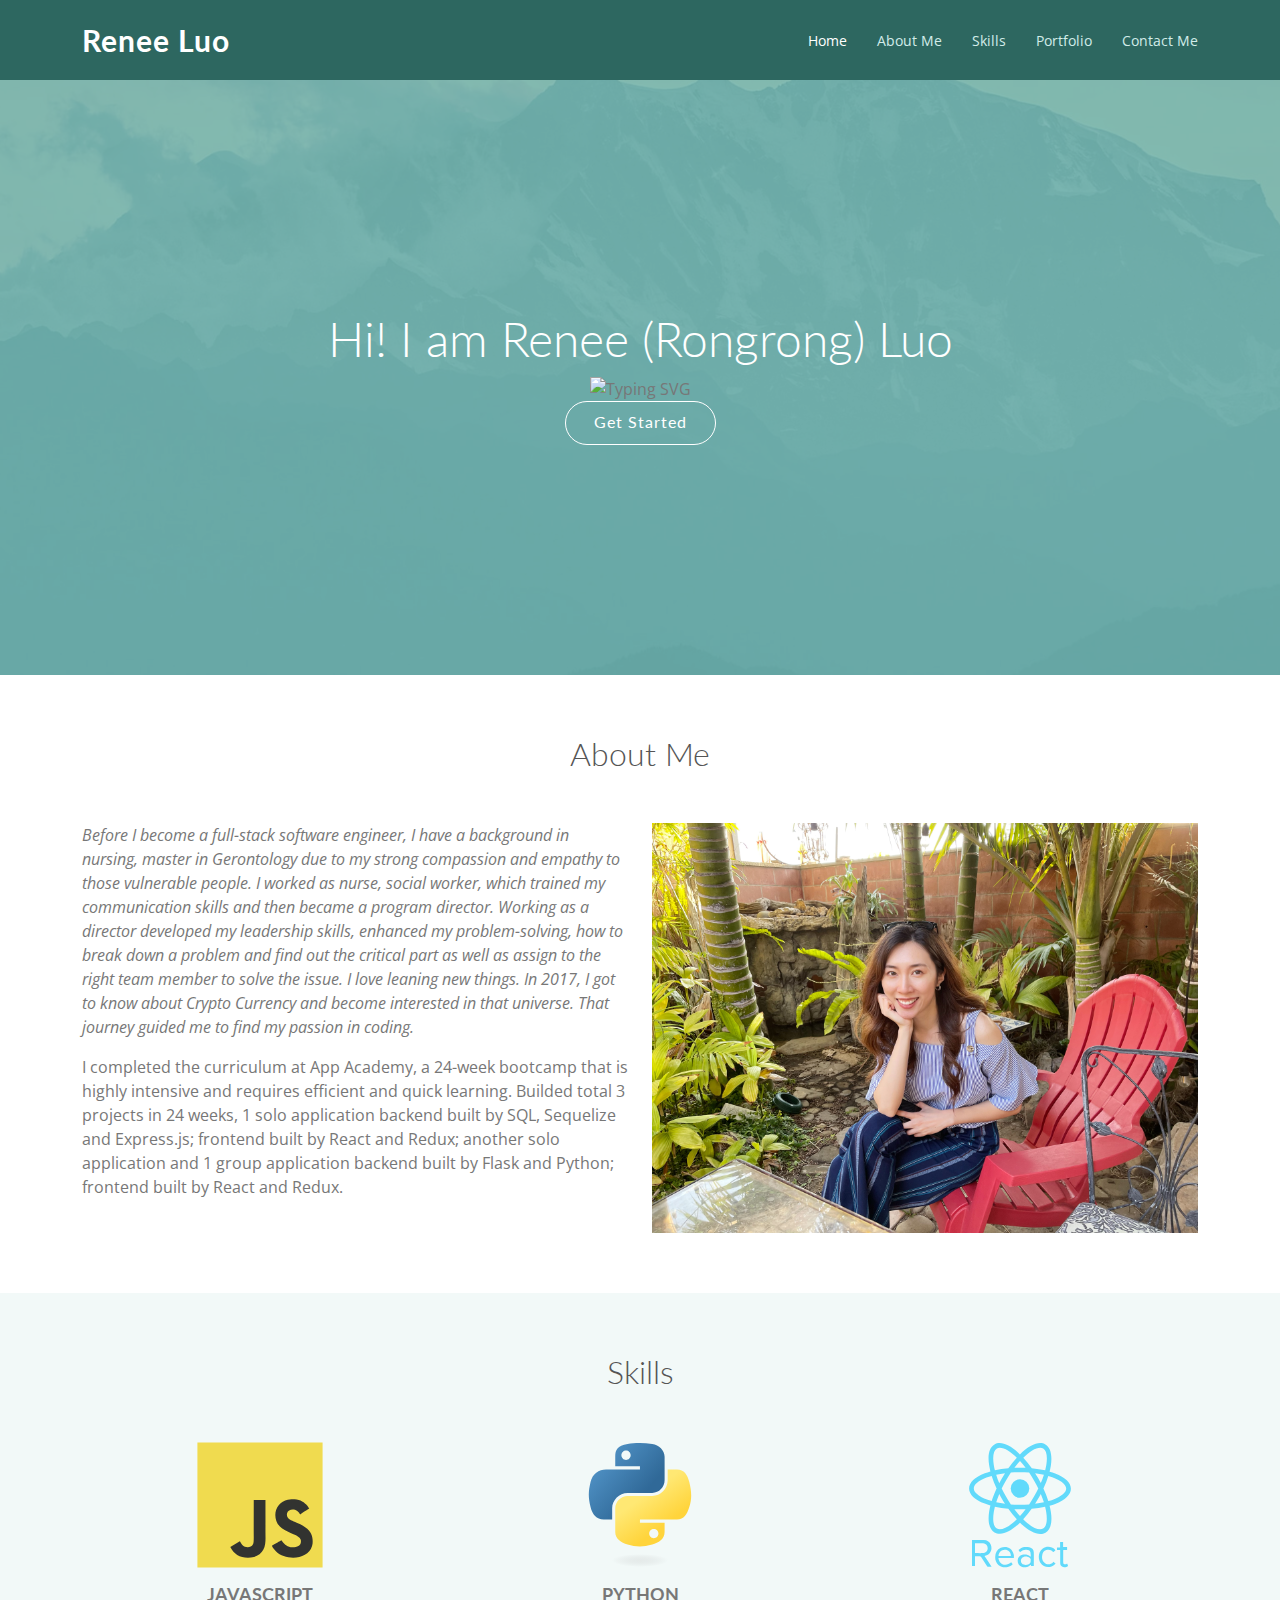
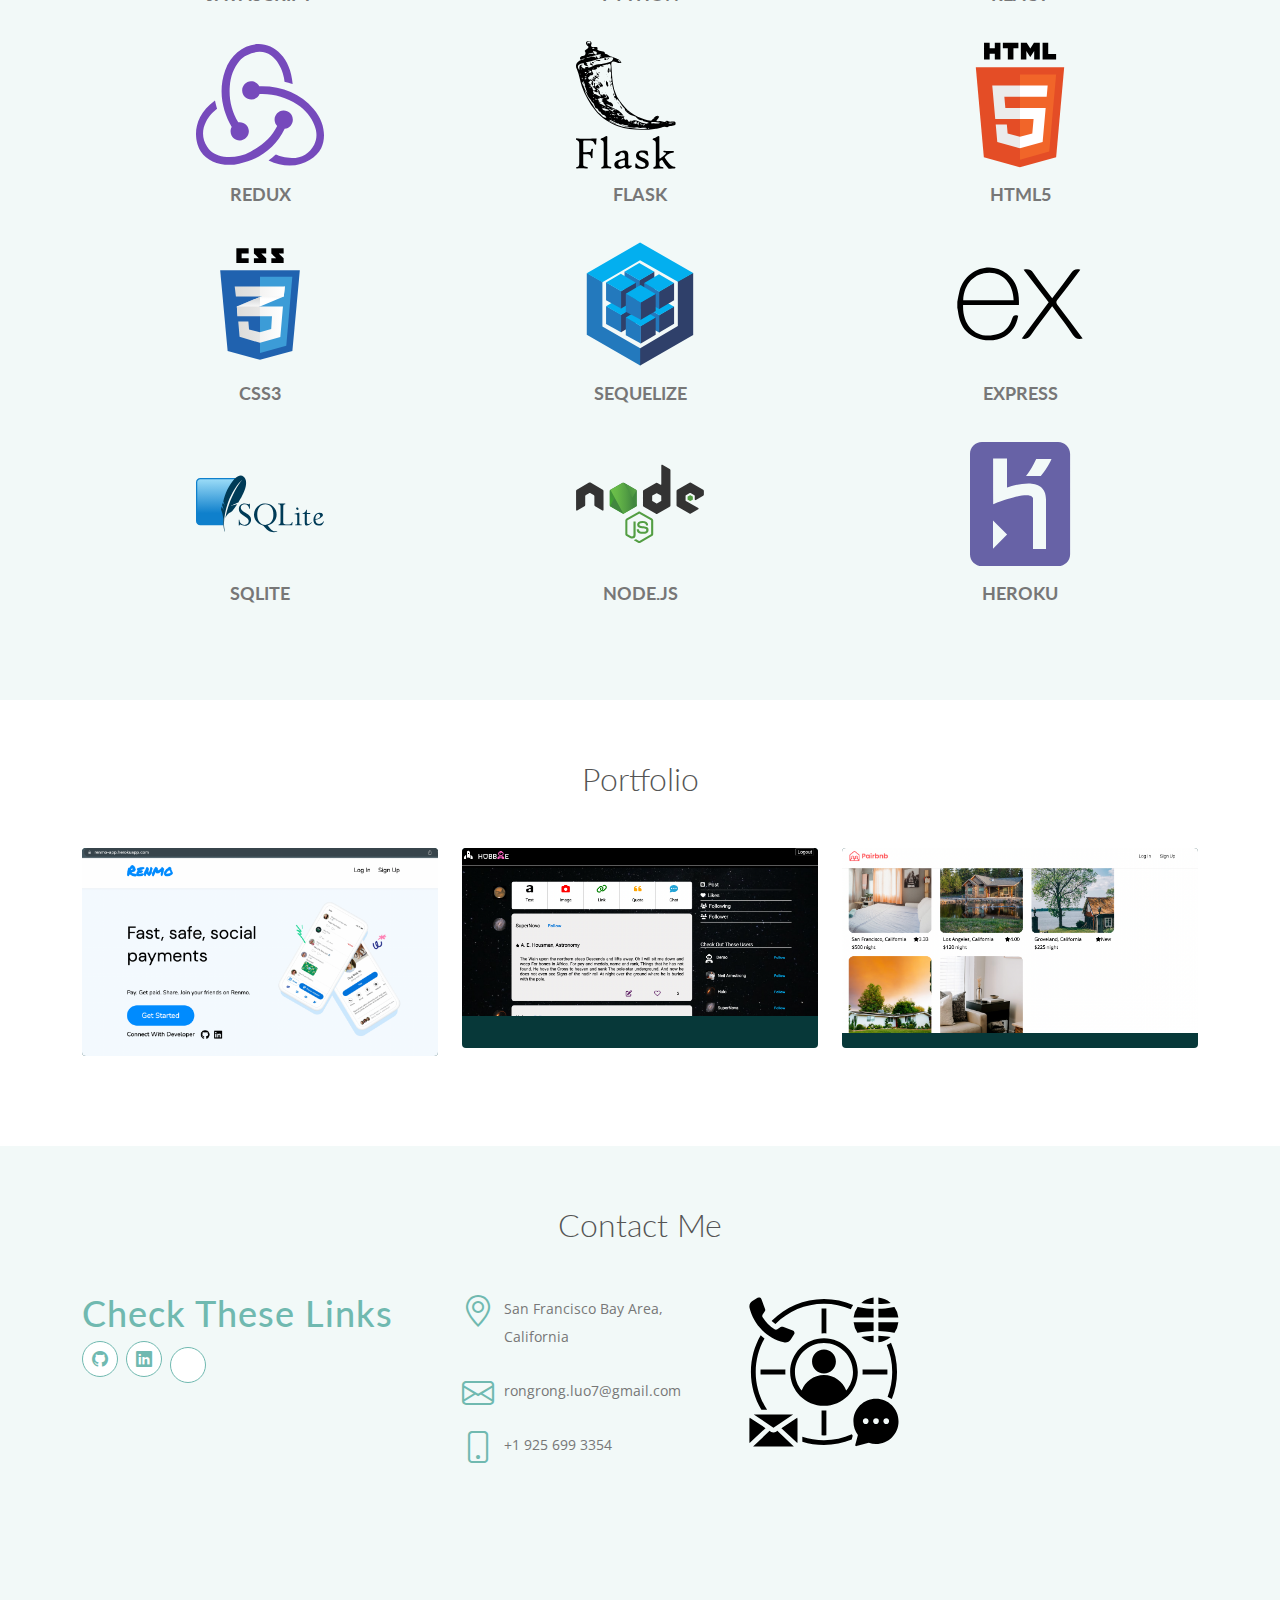
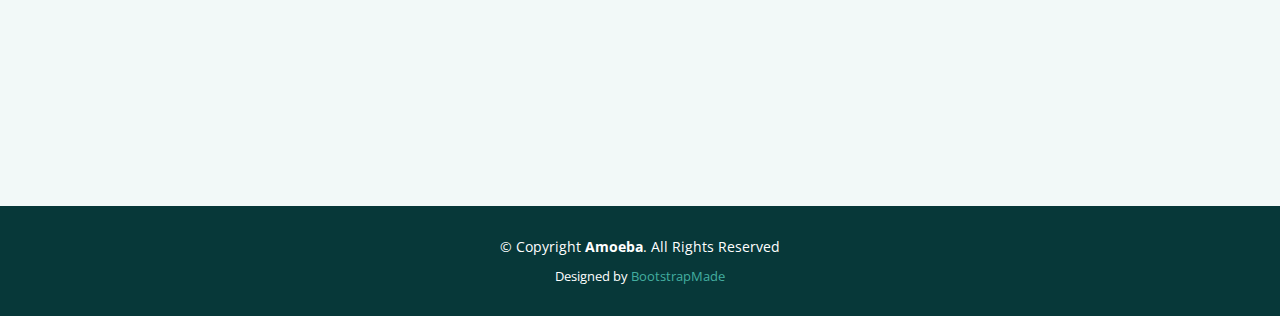
==== index.html @ 803cb6ce "initial commit" ====
<!DOCTYPE html>
<html lang="en">

<head>
  <meta charset="utf-8">
  <meta content="width=device-width, initial-scale=1.0" name="viewport">

  <title>Renee Luo</title>
  <meta content="" name="description">
  <meta content="" name="keywords">

  <!-- Favicons -->
  <link href="assets/img/favicon.png" rel="icon">
  <link href="assets/img/apple-touch-icon.png" rel="apple-touch-icon">

  <!-- Google Fonts -->
  <link href="https://fonts.googleapis.com/css?family=Open+Sans:300,300i,400,400i,600,600i,700,700i|Lato:400,300,700,900" rel="stylesheet">

  <!-- Vendor CSS Files -->
  <link href="assets/vendor/bootstrap/css/bootstrap.min.css" rel="stylesheet">
  <link href="assets/vendor/bootstrap-icons/bootstrap-icons.css" rel="stylesheet">
  <link href="assets/vendor/glightbox/css/glightbox.min.css" rel="stylesheet">
  <link href="assets/vendor/swiper/swiper-bundle.min.css" rel="stylesheet">

  <!-- Template Main CSS File -->
  <link href="assets/css/style.css" rel="stylesheet">

  <!-- =======================================================
  * Template Name: Amoeba - v4.9.0
  * Template URL: https://bootstrapmade.com/free-one-page-bootstrap-template-amoeba/
  * Author: BootstrapMade.com
  * License: https://bootstrapmade.com/license/
  ======================================================== -->
</head>

<body>

  <!-- ======= Header ======= -->
  <header id="header" class="fixed-top d-flex align-items-center">
    <div class="container d-flex align-items-center">

      <div class="logo me-auto">
        <h1><a href="index.html">Renee Luo</a></h1>
        <!-- Uncomment below if you prefer to use an image logo -->
        <!-- <a href="index.html"><img src="assets/img/logo.png" alt="" class="img-fluid"></a>-->
      </div>

      <nav id="navbar" class="navbar">
        <ul>
          <li><a class="nav-link scrollto active" href="#hero">Home</a></li>
          <li><a class="nav-link scrollto" href="#about">About Me</a></li>
          <li><a class="nav-link scrollto" href="#services">Skills</a></li>
          <li><a class="nav-link scrollto" href="#portfolio">Portfolio</a></li>
          <!-- <li><a class="nav-link scrollto" href="#team">Team</a></li>
          <li class="dropdown"><a href="#"><span>Drop Down</span> <i class="bi bi-chevron-down"></i></a> -->
            <!-- <ul>
              <li><a href="#">Drop Down 1</a></li>
              <li class="dropdown"><a href="#"><span>Deep Drop Down</span> <i class="bi bi-chevron-right"></i></a>
                <ul>
                  <li><a href="#">Deep Drop Down 1</a></li>
                  <li><a href="#">Deep Drop Down 2</a></li>
                  <li><a href="#">Deep Drop Down 3</a></li>
                  <li><a href="#">Deep Drop Down 4</a></li>
                  <li><a href="#">Deep Drop Down 5</a></li>
                </ul>
              </li>
              <li><a href="#">Drop Down 2</a></li>
              <li><a href="#">Drop Down 3</a></li>
              <li><a href="#">Drop Down 4</a></li>
            </ul>
          </li> -->
          <li><a class="nav-link scrollto" href="#contact">Contact Me</a></li>
        </ul>
        <i class="bi bi-list mobile-nav-toggle"></i>
      </nav><!-- .navbar -->

    </div>
  </header><!-- End #header -->

  <!-- ======= Hero Section ======= -->
  <section id="hero">
    <div class="hero-container">
      <h1>Hi! I am Renee (Rongrong) Luo</h1>
      <!-- <p class="intro-subtitle"><h2 class="text-slider-items">I am a Software Engineer, I am a Frontend Developer, I am a Backend Developer</h2><strong class="text-slider"></strong></p> -->
      <!-- <h2>We are team of talented designers making websites with Bootstrap</h2> -->
      
        <img src="https://readme-typing-svg.herokuapp.com?font=Lato&size=26&duration=2000&pause=1000&color=fff&center=true&vCenter=true&width=600&height=60&lines=Software Engineer;Frontend Developer;Backend Developer" alt="Typing SVG" />
     
      <a href="#about" class="btn-get-started scrollto">Get Started</a>
    </div>
  </section><!-- #hero -->

  <main id="main">

    <!-- ======= About Us Section ======= -->
    <section id="about" class="about">
      <div class="container">

        <div class="section-title">
          <h2>About Me</h2>
        </div>

        <div class="row">
          <div class="col-lg-6 order-1 order-lg-2">
            <img src="assets/img/about-img.jpeg" class="img-fluid" alt="">
          </div>
          <div class="col-lg-6 pt-4 pt-lg-0 order-2 order-lg-1">
            <!-- <h3>Voluptatem dignissimos provident quasi corporis voluptates sit assumenda.</h3> -->
            <p class="fst-italic">
              Before I become a full-stack software engineer,  I have a background in nursing, master in Gerontology due to my strong compassion and empathy to those vulnerable people. I worked as nurse, social worker, which trained my communication skills and then became a program director. Working as a director developed my leadership skills, enhanced my problem-solving, how to break down a problem and find out the critical part as well as assign to the right team member to solve the issue. I love leaning new things. In 2017, I got to know about Crypto Currency and become interested in that universe. That journey guided me to find my passion in coding.
            </p>
            <!-- <ul>
              <li><i class="bi bi-check2-circle"></i> Ullamco laboris nisi ut aliquip ex ea commodo consequat.</li>
              <li><i class="bi bi-check2-circle"></i> Duis aute irure dolor in reprehenderit in voluptate velit.</li>
              <li><i class="bi bi-check2-circle"></i> Ullamco laboris nisi ut aliquip ex ea commodo consequat. Duis aute irure dolor in reprehenderit in voluptate trideta storacalaperda mastiro dolore eu fugiat nulla pariatur.</li>
            </ul> -->
            <p>
              I completed the curriculum at App Academy, a 24-week bootcamp that is highly intensive and requires efficient and quick learning. Builded total 3 projects in 24 weeks, 1 solo application backend built by SQL, Sequelize and Express.js; frontend built by React and Redux; another solo application and 1 group application backend built by Flask and Python; frontend built by React and Redux.
            </p>
          </div>
        </div>

      </div>
    </section><!-- End About Us Section -->

    <!-- ======= Services Section ======= -->
    <section id="services" class="services section-bg">
      <div class="container">

        <div class="section-title">
          <h2>Skills</h2>
          <!-- <p>Magnam dolores commodi suscipit. Necessitatibus eius consequatur ex aliquid fuga eum quidem. Sit sint consectetur velit. Quisquam quos quisquam cupiditate. Et nemo qui impedit suscipit alias ea. Quia fugiat sit in iste officiis commodi quidem hic quas.</p> -->
        </div>

        <div class="row">
          <div class="col-lg-4 col-md-6 icon-box">
            <div class="icon">
              <img src="assets/img/svg/javascript.svg" alt="JS SVG" />
            </div>
            <h4 class="title">Javascript</h4>
            <!-- <p class="description">Voluptatum deleniti atque corrupti quos dolores et quas molestias excepturi sint occaecati cupiditate non provident</p> -->
          </div>
          <div class="col-lg-4 col-md-6 icon-box">
            <div class="icon">
              <img src="assets/img/svg/python.svg" alt="Python SVG" />
            </div>
            <h4 class="title">Python</h4>
            <!-- <p class="description">Minim veniam, quis nostrud exercitation ullamco laboris nisi ut aliquip ex ea commodo consequat tarad limino ata</p> -->
          </div>
          <div class="col-lg-4 col-md-6 icon-box">
            <div class="icon">
              <img src="assets/img/svg/react.svg" alt="react SVG" />
            </div>
            <h4 class="title">React</h4>
            <!-- <p class="description">Duis aute irure dolor in reprehenderit in voluptate velit esse cillum dolore eu fugiat nulla pariatur</p> -->
          </div>
          <div class="col-lg-4 col-md-6 icon-box">
            <div class="icon">
              <img src="assets/img/svg/redux.svg" alt="redux SVG" />            </div>
            <h4 class="title">Redux</h4>
            <!-- <p class="description">Excepteur sint occaecat cupidatat non proident, sunt in culpa qui officia deserunt mollit anim id est laborum</p> -->
          </div>
          <div class="col-lg-4 col-md-6 icon-box">
            <div class="icon">
              <img src="assets/img/svg/flask.svg" alt="flask SVG" />
            </div>
            <h4 class="title">Flask</h4>
            <!-- <p class="description">At vero eos et accusamus et iusto odio dignissimos ducimus qui blanditiis praesentium voluptatum deleniti atque</p> -->
          </div>
          <div class="col-lg-4 col-md-6 icon-box">
            <div class="icon">
              <img src="assets/img/svg/html5.svg" alt="html5 SVG" />
            </div>
            <h4 class="title">HTML5</h4>
            <!-- <p class="description">Et harum quidem rerum facilis est et expedita distinctio. Nam libero tempore, cum soluta nobis est eligendi</p> -->
          </div>
          <div class="col-lg-4 col-md-6 icon-box">
            <div class="icon">
              <img src="assets/img/svg/css.svg" alt="css SVG" />
            </div>
            <h4 class="title">CSS3</h4>
            <!-- <p class="description">Et harum quidem rerum facilis est et expedita distinctio. Nam libero tempore, cum soluta nobis est eligendi</p> -->
          </div>
          <div class="col-lg-4 col-md-6 icon-box">
            <div class="icon">
              <img src="assets/img/svg/sequelize.svg" alt="sequelize SVG" />
            </div>
            <h4 class="title">Sequelize</h4>
            <!-- <p class="description">Et harum quidem rerum facilis est et expedita distinctio. Nam libero tempore, cum soluta nobis est eligendi</p> -->
          </div>
          <div class="col-lg-4 col-md-6 icon-box">
            <div class="icon">
              <img src="assets/img/svg/express.svg" alt="express SVG" />
            </div>
            <h4 class="title">Express</h4>
            <!-- <p class="description">Et harum quidem rerum facilis est et expedita distinctio. Nam libero tempore, cum soluta nobis est eligendi</p> -->
          </div>
          <div class="col-lg-4 col-md-6 icon-box">
            <div class="icon">
              <img src="assets/img/svg/sqlite.svg" alt="sqlite SVG" />
            </div>
            <h4 class="title">SQLite</h4>
            <!-- <p class="description">Et harum quidem rerum facilis est et expedita distinctio. Nam libero tempore, cum soluta nobis est eligendi</p> -->
          </div>
          <div class="col-lg-4 col-md-6 icon-box">
            <div class="icon">
              <img src="assets/img/svg/nodejs.svg" alt="nodejs SVG" />
            </div>
            <h4 class="title">Node.js</h4>
            <!-- <p class="description">Et harum quidem rerum facilis est et expedita distinctio. Nam libero tempore, cum soluta nobis est eligendi</p> -->
          </div>
          <div class="col-lg-4 col-md-6 icon-box">
            <div class="icon">
              <img src="assets/img/svg/heroku.svg" alt="heroku SVG" />
            </div>
            <h4 class="title">Heroku</h4>
            <!-- <p class="description">Et harum quidem rerum facilis est et expedita distinctio. Nam libero tempore, cum soluta nobis est eligendi</p> -->
          </div>
        </div>

      </div>
    </section><!-- End Services Section -->

    <!-- ======= Call To Action Section ======= -->
    <!-- <section class="call-to-action">
      <div class="container">

        <div class="text-center">
          <h3>Call To Action</h3>
          <p> Duis aute irure dolor in reprehenderit in voluptate velit esse cillum dolore eu fugiat nulla pariatur. Excepteur sint occaecat cupidatat non proident, sunt in culpa qui officia deserunt mollit anim id est laborum.</p>
          <a class="cta-btn" href="#">Call To Action</a>
        </div>

      </div>
    </section> -->
    <!-- End Call To Action Section -->

    <!-- ======= Our Portfolio Section ======= -->
    <section id="portfolio" class="portfolio">
      <div class="container">

        <div class="section-title">
          <h2>Portfolio</h2>
        </div>

        <!-- <div class="row">
          <div class="col-lg-12">
            <ul id="portfolio-flters">
              <li data-filter="*" class="filter-active">All</li>
              <li data-filter=".filter-app">App</li>
              <li data-filter=".filter-card">Card</li>
              <li data-filter=".filter-web">Web</li>
            </ul>
          </div>
        </div> -->

        <div class="row portfolio-container">

          <div class="col-lg-4 col-md-6 portfolio-item filter-app">
            <div class="portfolio-wrap">
              <img src="assets/img/portfolio/Renmo.png" class="img-fluid" alt="">
              <div class="portfolio-info">
                <h3><a href="assets/img/portfolio/Renmo.png" data-gallery="portfolioGallery" class="portfolio-lightbox" title="App 1">Renmo</a></h3>
                <div>
                  <a href="assets/img/portfolio/Renmo.png" data-gallery="portfolioGallery" class="portfolio-lightbox" title="Renmo - An Apllication inspired by Venmo, that provides a social way to let user pay, get paid easily with friends. Build with Flask Python backend and React Redux frontend. "><i class="bi bi-plus"></i></a>
                  <a href="https://renmo-app.herokuapp.com/" title="Details"><i class="bi bi-link"></i></a>
                </div>
              </div>
            </div>
          </div>

          <div class="col-lg-4 col-md-6 portfolio-item filter-web">
            <div class="portfolio-wrap">
              <img src="assets/img/portfolio/Hubble.png" class="img-fluid" alt="">
              <div class="portfolio-info">
                <h3><a href="assets/img/portfolio/Hubble.png" data-gallery="portfolioGallery" class="portfolio-lightbox" title="Web 3">Hubble</a></h3>
                <div>
                  <a href="assets/img/portfolio/Hubble.png" data-gallery="portfolioGallery" class="portfolio-lightbox" title="Hubble - A space theme social media site that can let users to share their thoughts, interact with other users by leaving comments, liking posts and following other users. Build with Flask Python backend and React Redux frontend."><i class="bi bi-plus"></i></a>
                  <a href="https://hubble-app.herokuapp.com/" title="Details"><i class="bi bi-link"></i></a>
                </div>
              </div>
            </div>
          </div>

          <div class="col-lg-4 col-md-6 portfolio-item filter-app">
            <div class="portfolio-wrap">
              <img src="assets/img/portfolio/Pairbnb.png" class="img-fluid" alt="">
              <div class="portfolio-info">
                <h3><a href="assets/img/portfolio/Pairbnb.png" data-gallery="portfolioGallery" class="portfolio-lightbox" title="App 2">Pairbnb</a></h3>
                <div>
                  <a href="assets/img/portfolio/Pairbnb.png" data-gallery="portfolioGallery" class="portfolio-lightbox" title="Pairbnb - A web application inspired by Airbnb that provides an online marketplace for lodging, primarily home-stays for vacation rentals, and tourism activities. Users can see all the reviews on the listings and can manages their own listings and reviews. Build with Express Sequelize backend and React Redux frontend."><i class="bi bi-plus"></i></a>
                  <a href="https://pairbnb-airbnb-cloning.herokuapp.com/" title="Details"><i class="bi bi-link"></i></a>
                </div>
              </div>
            </div>
          </div>

          <!-- <div class="col-lg-4 col-md-6 portfolio-item filter-card">
            <div class="portfolio-wrap">
              <img src="assets/img/portfolio/portfolio-4.jpg" class="img-fluid" alt="">
              <div class="portfolio-info">
                <h3><a href="assets/img/portfolio/portfolio-4.jpg" data-gallery="portfolioGallery" class="portfolio-lightbox" title="Card 2">Card 2</a></h3>
                <div>
                  <a href="assets/img/portfolio/portfolio-4.jpg" data-gallery="portfolioGallery" class="portfolio-lightbox" title="Card 2"><i class="bi bi-plus"></i></a>
                  <a href="portfolio-details.html" title="Details"><i class="bi bi-link"></i></a>
                </div>
              </div>
            </div>
          </div>

          <div class="col-lg-4 col-md-6 portfolio-item filter-web">
            <div class="portfolio-wrap">
              <img src="assets/img/portfolio/portfolio-5.jpg" class="img-fluid" alt="">
              <div class="portfolio-info">
                <h3><a href="assets/img/portfolio/portfolio-5.jpg" data-gallery="portfolioGallery" class="portfolio-lightbox" title="Web 2">Web 2</a></h3>
                <div>
                  <a href="assets/img/portfolio/portfolio-5.jpg" data-gallery="portfolioGallery" class="portfolio-lightbox" title="Web 2"><i class="bi bi-plus"></i></a>
                  <a href="portfolio-details.html" title="Details"><i class="bi bi-link"></i></a>
                </div>
              </div>
            </div>
          </div>

          <div class="col-lg-4 col-md-6 portfolio-item filter-app">
            <div class="portfolio-wrap">
              <img src="assets/img/portfolio/portfolio-6.jpg" class="img-fluid" alt="">
              <div class="portfolio-info">
                <h3><a href="assets/img/portfolio/portfolio-6.jpg" data-gallery="portfolioGallery" class="portfolio-lightbox" title="App 3">App 3</a></h3>
                <div>
                  <a href="assets/img/portfolio/portfolio-6.jpg" data-gallery="portfolioGallery" class="portfolio-lightbox" title="App 3"><i class="bi bi-plus"></i></a>
                  <a href="portfolio-details.html" title="Details"><i class="bi bi-link"></i></a>
                </div>
              </div>
            </div>
          </div>

          <div class="col-lg-4 col-md-6 portfolio-item filter-card">
            <div class="portfolio-wrap">
              <img src="assets/img/portfolio/portfolio-7.jpg" class="img-fluid" alt="">
              <div class="portfolio-info">
                <h3><a href="assets/img/portfolio/portfolio-7.jpg" data-gallery="portfolioGallery" class="portfolio-lightbox" title="Card 1">Card 1</a></h3>
                <div>
                  <a href="assets/img/portfolio/portfolio-7.jpg" data-gallery="portfolioGallery" class="portfolio-lightbox" title="Card 1"><i class="bi bi-plus"></i></a>
                  <a href="portfolio-details.html" title="Details"><i class="bi bi-link"></i></a>
                </div>
              </div>
            </div>
          </div>

          <div class="col-lg-4 col-md-6 portfolio-item filter-card">
            <div class="portfolio-wrap">
              <img src="assets/img/portfolio/portfolio-8.jpg" class="img-fluid" alt="">
              <div class="portfolio-info">
                <h3><a href="assets/img/portfolio/portfolio-8.jpg" data-gallery="portfolioGallery" class="portfolio-lightbox" title="Card 3">Card 3</a></h3>
                <div>
                  <a href="assets/img/portfolio/portfolio-8.jpg" data-gallery="portfolioGallery" class="portfolio-lightbox" title="Card 3"><i class="bi bi-plus"></i></a>
                  <a href="portfolio-details.html" title="Details"><i class="bi bi-link"></i></a>
                </div>
              </div>
            </div>
          </div>

          <div class="col-lg-4 col-md-6 portfolio-item filter-web">
            <div class="portfolio-wrap">
              <img src="assets/img/portfolio/portfolio-9.jpg" class="img-fluid" alt="">
              <div class="portfolio-info">
                <h3><a href="assets/img/portfolio/portfolio-9.jpg" data-gallery="portfolioGallery" class="portfolio-lightbox" title="Web 1">Web 1</a></h3>
                <div>
                  <a href="assets/img/portfolio/portfolio-9.jpg" data-gallery="portfolioGallery" class="portfolio-lightbox" title="Web 1"><i class="bi bi-plus"></i></a>
                  <a href="portfolio-details.html" title="Details"><i class="bi bi-link"></i></a>
                </div>
              </div>
            </div>
          </div> -->

        </div>

      </div>
    </section><!-- End Our Portfolio Section -->

    <!-- ======= Frequently Asked Questions Section ======= -->
    <!-- <section id="faq" class="faq section-bg">
      <div class="container">

        <div class="section-title">
          <h2>Frequently Asked Questions</h2>
        </div>

        <ul class="faq-list">

          <li>
            <div data-bs-toggle="collapse" class="collapsed question" href="#faq1">Non consectetur a erat nam at lectus urna duis? <i class="bi bi-chevron-down icon-show"></i><i class="bi bi-chevron-up icon-close"></i></div>
            <div id="faq1" class="collapse" data-bs-parent=".faq-list">
              <p>
                Feugiat pretium nibh ipsum consequat. Tempus iaculis urna id volutpat lacus laoreet non curabitur gravida. Venenatis lectus magna fringilla urna porttitor rhoncus dolor purus non.
              </p>
            </div>
          </li>

          <li>
            <div data-bs-toggle="collapse" href="#faq2" class="collapsed question">Feugiat scelerisque varius morbi enim nunc faucibus a pellentesque? <i class="bi bi-chevron-down icon-show"></i><i class="bi bi-chevron-up icon-close"></i></div>
            <div id="faq2" class="collapse" data-bs-parent=".faq-list">
              <p>
                Dolor sit amet consectetur adipiscing elit pellentesque habitant morbi. Id interdum velit laoreet id donec ultrices. Fringilla phasellus faucibus scelerisque eleifend donec pretium. Est pellentesque elit ullamcorper dignissim. Mauris ultrices eros in cursus turpis massa tincidunt dui.
              </p>
            </div>
          </li>

          <li>
            <div data-bs-toggle="collapse" href="#faq3" class="collapsed question">Dolor sit amet consectetur adipiscing elit pellentesque habitant morbi? <i class="bi bi-chevron-down icon-show"></i><i class="bi bi-chevron-up icon-close"></i></div>
            <div id="faq3" class="collapse" data-bs-parent=".faq-list">
              <p>
                Eleifend mi in nulla posuere sollicitudin aliquam ultrices sagittis orci. Faucibus pulvinar elementum integer enim. Sem nulla pharetra diam sit amet nisl suscipit. Rutrum tellus pellentesque eu tincidunt. Lectus urna duis convallis convallis tellus. Urna molestie at elementum eu facilisis sed odio morbi quis
              </p>
            </div>
          </li>

          <li>
            <div data-bs-toggle="collapse" href="#faq4" class="collapsed question">Ac odio tempor orci dapibus. Aliquam eleifend mi in nulla? <i class="bi bi-chevron-down icon-show"></i><i class="bi bi-chevron-up icon-close"></i></div>
            <div id="faq4" class="collapse" data-bs-parent=".faq-list">
              <p>
                Dolor sit amet consectetur adipiscing elit pellentesque habitant morbi. Id interdum velit laoreet id donec ultrices. Fringilla phasellus faucibus scelerisque eleifend donec pretium. Est pellentesque elit ullamcorper dignissim. Mauris ultrices eros in cursus turpis massa tincidunt dui.
              </p>
            </div>
          </li>

          <li>
            <div data-bs-toggle="collapse" href="#faq5" class="collapsed question">Tempus quam pellentesque nec nam aliquam sem et tortor consequat? <i class="bi bi-chevron-down icon-show"></i><i class="bi bi-chevron-up icon-close"></i></div>
            <div id="faq5" class="collapse" data-bs-parent=".faq-list">
              <p>
                Molestie a iaculis at erat pellentesque adipiscing commodo. Dignissim suspendisse in est ante in. Nunc vel risus commodo viverra maecenas accumsan. Sit amet nisl suscipit adipiscing bibendum est. Purus gravida quis blandit turpis cursus in
              </p>
            </div>
          </li>

          <li>
            <div data-bs-toggle="collapse" href="#faq6" class="collapsed question">Tortor vitae purus faucibus ornare. Varius vel pharetra vel turpis nunc eget lorem dolor? <i class="bi bi-chevron-down icon-show"></i><i class="bi bi-chevron-up icon-close"></i></div>
            <div id="faq6" class="collapse" data-bs-parent=".faq-list">
              <p>
                Laoreet sit amet cursus sit amet dictum sit amet justo. Mauris vitae ultricies leo integer malesuada nunc vel. Tincidunt eget nullam non nisi est sit amet. Turpis nunc eget lorem dolor sed. Ut venenatis tellus in metus vulputate eu scelerisque. Pellentesque diam volutpat commodo sed egestas egestas fringilla phasellus faucibus. Nibh tellus molestie nunc non blandit massa enim nec.
              </p>
            </div>
          </li>

        </ul>

      </div>
    </section> -->
    
    <!-- End Frequently Asked Questions Section -->

    <!-- ======= Our Team Section ======= -->
    <!-- <section id="team" class="team">
      <div class="container">

        <div class="section-title">
          <h2>Our Team</h2>
          <p>Magnam dolores commodi suscipit. Necessitatibus eius consequatur ex aliquid fuga eum quidem. Sit sint consectetur velit. Quisquam quos quisquam cupiditate. Et nemo qui impedit suscipit alias ea. Quia fugiat sit in iste officiis commodi quidem hic quas.</p>
        </div>

        <div class="row gy-4">
          <div class="col-lg-4 col-md-6">
            <div class="member">
              <img src="assets/img/team/team-1.jpg" alt="">
              <h4>Walter White</h4>
              <span>Chief Executive Officer</span>
              <p>
                Magni qui quod omnis unde et eos fuga et exercitationem. Odio veritatis perspiciatis quaerat qui aut aut aut
              </p>
              <div class="social">
                <a href=""><i class="bi bi-twitter"></i></a>
                <a href=""><i class="bi bi-facebook"></i></a>
                <a href=""><i class="bi bi-instagram"></i></a>
                <a href=""><i class="bi bi-linkedin"></i></a>
              </div>
            </div>
          </div>

          <div class="col-lg-4 col-md-6">
            <div class="member">
              <img src="assets/img/team/team-2.jpg" alt="">
              <h4>Sarah Jhinson</h4>
              <span>Product Manager</span>
              <p>
                Repellat fugiat adipisci nemo illum nesciunt voluptas repellendus. In architecto rerum rerum temporibus
              </p>
              <div class="social">
                <a href=""><i class="bi bi-twitter"></i></a>
                <a href=""><i class="bi bi-facebook"></i></a>
                <a href=""><i class="bi bi-instagram"></i></a>
                <a href=""><i class="bi bi-linkedin"></i></a>
              </div>
            </div>
          </div>

          <div class="col-lg-4 col-md-6">
            <div class="member">
              <img src="assets/img/team/team-3.jpg" alt="">
              <h4>William Anderson</h4>
              <span>CTO</span>
              <p>
                Voluptas necessitatibus occaecati quia. Earum totam consequuntur qui porro et laborum toro des clara
              </p>
              <div class="social">
                <a href=""><i class="bi bi-twitter"></i></a>
                <a href=""><i class="bi bi-facebook"></i></a>
                <a href=""><i class="bi bi-instagram"></i></a>
                <a href=""><i class="bi bi-linkedin"></i></a>
              </div>
            </div>
          </div>

        </div>

      </div>
    </section> -->
    <!-- End Our Team Section -->

    <!-- ======= Contact Us Section ======= -->
    <section id="contact" class="contact section-bg">
      <div class="container">

        <div class="section-title">
          <h2>Contact Me</h2>
          <!-- <p>Magnam dolores commodi suscipit. Necessitatibus eius consequatur ex aliquid fuga eum quidem. Sit sint consectetur velit. Quisquam quos quisquam cupiditate. Et nemo qui impedit suscipit alias ea. Quia fugiat sit in iste officiis commodi quidem hic quas.</p> -->
        </div>

        <div class="row">

          <div class="col-lg-4 col-md-6">
            <div class="contact-about">
              <h3>Check These Links</h3>
              <!-- <p>Cras fermentum odio eu feugiat. Justo eget magna fermentum iaculis eu non diam phasellus. Scelerisque felis imperdiet proin fermentum leo. Amet volutpat consequat mauris nunc congue.</p> -->
              <div class="social-links">
                <a href="https://github.com/reneeluo7" class="twitter"><i class="bi bi-github"></i></a>
                <a href="https://www.linkedin.com/in/rongrong-luo-renee/" class="linkedin"><i class="bi bi-linkedin"></i></a>
                <a href="https://angel.co/u/rongrong-renee-luo" class="facebook"><i class="fa-brands fa-angellist"></i></a>
                <!-- <a href="#" class="instagram"><i class="bi bi-instagram"></i></a> -->
              </div>
            </div>
          </div>

          <div class="col-lg-3 col-md-6">
            <div class="info">
              <div>
                <i class="bi bi-geo-alt"></i>
                <p>San Francisco Bay Area, California</p>
              </div>

              <div>
                <i class="bi bi-envelope"></i>
                <p>rongrong.luo7@gmail.com</p>
              </div>

              <div>
                <i class="bi bi-phone"></i>
                <p>+1 925 699 3354</p>
              </div>

            </div>
          </div>

          <div class="col-lg-5 col-md-12">
            <!-- <form action="forms/contact.php" method="post" role="form" class="php-email-form"> -->
              <!-- <div class="form-group">
                <input type="text" name="name" class="form-control" id="name" placeholder="Your Name" required>
              </div>
              <div class="form-group mt-3">
                <input type="email" class="form-control" name="email" id="email" placeholder="Your Email" required>
              </div>
              <div class="form-group mt-3">
                <input type="text" class="form-control" name="subject" id="subject" placeholder="Subject" required>
              </div>
              <div class="form-group mt-3">
                <textarea class="form-control" name="message" rows="5" placeholder="Message" required></textarea>
              </div>
              <div class="my-3">
                <div class="loading">Loading</div>
                <div class="error-message"></div>
                <div class="sent-message">Your message has been sent. Thank you!</div>
              </div>
              <div class="text-center"><button type="submit">Send Message</button></div> -->
             
            <!-- </form> -->
            <img src="assets/img/connection.svg" alt="connection SVG" />
          </div>

        </div>

      </div>
    </section><!-- End Contact Us Section -->

    <!-- ======= Map Section ======= -->
    <!-- <section class="map">
      <iframe src="https://www.google.com/maps/embed?pb=!1m18!1m12!1m3!1d3024.2219901290355!2d-74.00369368400567!3d40.71312937933185!2m3!1f0!2f0!3f0!3m2!1i1024!2i768!4f13.1!3m3!1m2!1s0x89c25a23e28c1191%3A0x49f75d3281df052a!2s150%20Park%20Row%2C%20New%20York%2C%20NY%2010007%2C%20USA!5e0!3m2!1sen!2sbg!4v1579767901424!5m2!1sen!2sbg" frameborder="0" style="border:0;" allowfullscreen=""></iframe>
    </section> -->
    <!-- End Map Section -->

  </main><!-- End #main -->

  <!-- ======= Footer ======= -->
  <footer id="footer">
    <div class="container">
      <div class="copyright">
        &copy; Copyright <strong><span>Amoeba</span></strong>. All Rights Reserved
      </div>
      <div class="credits">
        <!-- All the links in the footer should remain intact. -->
        <!-- You can delete the links only if you purchased the pro version. -->
        <!-- Licensing information: https://bootstrapmade.com/license/ -->
        <!-- Purchase the pro version with working PHP/AJAX contact form: https://bootstrapmade.com/free-one-page-bootstrap-template-amoeba/ -->
        Designed by <a href="https://bootstrapmade.com/">BootstrapMade</a>
      </div>
    </div>
  </footer><!-- End #footer -->

  <a href="#" class="back-to-top d-flex align-items-center justify-content-center"><i class="bi bi-arrow-up-short"></i></a>

  <!-- Vendor JS Files -->
  <script src="assets/vendor/bootstrap/js/bootstrap.bundle.min.js"></script>
  <script src="assets/vendor/glightbox/js/glightbox.min.js"></script>
  <script src="assets/vendor/isotope-layout/isotope.pkgd.min.js"></script>
  <script src="assets/vendor/swiper/swiper-bundle.min.js"></script>
  <script src="assets/vendor/php-email-form/validate.js"></script>

  <!-- Template Main JS File -->
  <script src="assets/js/main.js"></script>

  <!-- FontAwesome -->
  <script src="https://kit.fontawesome.com/385871ab89.js" crossorigin="anonymous"></script>
</body>

</html>
---- assets/css/style.css ----
/**
* Template Name: Amoeba - v4.9.0
* Template URL: https://bootstrapmade.com/free-one-page-bootstrap-template-amoeba/
* Author: BootstrapMade.com
* License: https://bootstrapmade.com/license/
*/

/*--------------------------------------------------------------
# General
--------------------------------------------------------------*/
body {
  font-family: "Open Sans", sans-serif;
  color: #777;
}

a {
  text-decoration: none;
  color: #43aea0;
}

a:hover {
  color: #00d3b8;
  text-decoration: none;
}

h1,
h2,
h3,
h4,
h5,
h6,
.font-primary {
  font-family: "Lato", sans-serif;
}

/*--------------------------------------------------------------
# Sections General
--------------------------------------------------------------*/
section {
  padding: 60px 0;
}

.section-bg {
  background-color: #f2f9f8;
}

.section-title {
  text-align: center;
  padding-bottom: 30px;
}

.section-title h2 {
  font-size: 32px;
  font-weight: 300;
  margin-bottom: 20px;
  padding-bottom: 0;
  color: #555;
}

.section-title p {
  margin-bottom: 0;
}

/*--------------------------------------------------------------
# Breadcrumbs
--------------------------------------------------------------*/
.breadcrumbs {
  padding: 20px 0;
  background-color: #f6fafa;
  min-height: 40px;
  margin-top: 80px;
}

.breadcrumbs h2 {
  font-size: 24px;
  font-weight: 300;
  margin: 0;
}

@media (max-width: 992px) {
  .breadcrumbs h2 {
    margin: 0 0 10px 0;
  }
}

.breadcrumbs ol {
  display: flex;
  flex-wrap: wrap;
  list-style: none;
  padding: 0;
  margin: 0;
  font-size: 14px;
}

.breadcrumbs ol li+li {
  padding-left: 10px;
}

.breadcrumbs ol li+li::before {
  display: inline-block;
  padding-right: 10px;
  color: #6c757d;
  content: "/";
}

@media (max-width: 768px) {
  .breadcrumbs .d-flex {
    display: block !important;
  }

  .breadcrumbs ol {
    display: block;
  }

  .breadcrumbs ol li {
    display: inline-block;
  }
}

/*--------------------------------------------------------------
# Back to top button
--------------------------------------------------------------*/
.back-to-top {
  position: fixed;
  visibility: hidden;
  opacity: 0;
  right: 15px;
  bottom: 15px;
  z-index: 99999;
  background: #70b9b0;
  width: 40px;
  height: 40px;
  border-radius: 4px;
  transition: all 0.4s;
}

.back-to-top i {
  font-size: 24px;
  color: #fff;
  line-height: 0;
}

.back-to-top:hover {
  background: #8bc6bf;
  color: #fff;
}

.back-to-top.active {
  visibility: visible;
  opacity: 1;
}

/*--------------------------------------------------------------
# Header
--------------------------------------------------------------*/
#header {
  height: 80px;
  transition: all 0.5s;
  z-index: 997;
  transition: all 0.5s;
  background: #2d6760;
}

#header.header-scrolled {
  background: #1d443f;
  height: 60px;
}

#header .logo h1 {
  font-size: 30px;
  margin: 0;
  padding: 0;
  line-height: 0;
  font-weight: 700;
  letter-spacing: 1px;
}

#header .logo h1 a,
#header .logo h1 a:hover {
  color: #fff;
  text-decoration: none;
  line-height: 0;
}

#header .logo img {
  padding: 0;
  margin: 0;
  max-height: 40px;
}

#main {
  margin-top: 80px;
}

/*--------------------------------------------------------------
# Navigation Menu
--------------------------------------------------------------*/
/**
* Desktop Navigation 
*/
.navbar {
  padding: 0;
}

.navbar ul {
  margin: 0;
  padding: 0;
  display: flex;
  list-style: none;
  align-items: center;
}

.navbar li {
  position: relative;
}

.navbar a,
.navbar a:focus {
  display: flex;
  align-items: center;
  justify-content: space-between;
  padding: 10px 0 10px 30px;
  font-family: "Open Sans", sans-serif;
  font-size: 14px;
  color: #d2ece9;
  white-space: nowrap;
  transition: 0.3s;
}

.navbar a i,
.navbar a:focus i {
  font-size: 12px;
  line-height: 0;
  margin-left: 5px;
}

.navbar a:hover,
.navbar .active,
.navbar .active:focus,
.navbar li:hover>a {
  color: #fff;
}

.navbar .dropdown ul {
  display: block;
  position: absolute;
  left: 14px;
  top: calc(100% + 30px);
  margin: 0;
  padding: 10px 0;
  z-index: 99;
  opacity: 0;
  visibility: hidden;
  background: #fff;
  box-shadow: 0px 0px 30px rgba(127, 137, 161, 0.25);
  transition: 0.3s;
}

.navbar .dropdown ul li {
  min-width: 200px;
}

.navbar .dropdown ul a {
  padding: 10px 20px;
  text-transform: none;
  font-size: 14px;
  font-weight: 500;
  color: #25564f;
}

.navbar .dropdown ul a i {
  font-size: 12px;
}

.navbar .dropdown ul a:hover,
.navbar .dropdown ul .active:hover,
.navbar .dropdown ul li:hover>a {
  color: #70b9b0;
}

.navbar .dropdown:hover>ul {
  opacity: 1;
  top: 100%;
  visibility: visible;
}

.navbar .dropdown .dropdown ul {
  top: 0;
  left: calc(100% - 30px);
  visibility: hidden;
}

.navbar .dropdown .dropdown:hover>ul {
  opacity: 1;
  top: 0;
  left: 100%;
  visibility: visible;
}

@media (max-width: 1366px) {
  .navbar .dropdown .dropdown ul {
    left: -90%;
  }

  .navbar .dropdown .dropdown:hover>ul {
    left: -100%;
  }
}

/**
* Mobile Navigation 
*/
.mobile-nav-toggle {
  color: #fff;
  font-size: 28px;
  cursor: pointer;
  display: none;
  line-height: 0;
  transition: 0.5s;
}

@media (max-width: 991px) {
  .mobile-nav-toggle {
    display: block;
  }

  .navbar ul {
    display: none;
  }
}

.navbar-mobile {
  position: fixed;
  overflow: hidden;
  top: 0;
  right: 0;
  left: 0;
  bottom: 0;
  background: rgba(7, 56, 57, 0.9);
  transition: 0.3s;
}

.navbar-mobile .mobile-nav-toggle {
  position: absolute;
  top: 15px;
  right: 15px;
}

.navbar-mobile ul {
  display: block;
  position: absolute;
  top: 55px;
  right: 15px;
  bottom: 15px;
  left: 15px;
  padding: 10px 0;
  background-color: #fff;
  overflow-y: auto;
  transition: 0.3s;
}

.navbar-mobile a,
.navbar-mobile a:focus {
  padding: 10px 20px;
  font-size: 15px;
  color: #073839;
}

.navbar-mobile a:hover,
.navbar-mobile .active,
.navbar-mobile li:hover>a {
  color: #70b9b0;
}

.navbar-mobile .getstarted,
.navbar-mobile .getstarted:focus {
  margin: 15px;
}

.navbar-mobile .dropdown ul {
  position: static;
  display: none;
  margin: 10px 20px;
  padding: 10px 0;
  z-index: 99;
  opacity: 1;
  visibility: visible;
  background: #fff;
  box-shadow: 0px 0px 30px rgba(127, 137, 161, 0.25);
}

.navbar-mobile .dropdown ul li {
  min-width: 200px;
}

.navbar-mobile .dropdown ul a {
  padding: 10px 20px;
}

.navbar-mobile .dropdown ul a i {
  font-size: 12px;
}

.navbar-mobile .dropdown ul a:hover,
.navbar-mobile .dropdown ul .active:hover,
.navbar-mobile .dropdown ul li:hover>a {
  color: #70b9b0;
}

.navbar-mobile .dropdown>.dropdown-active {
  display: block;
}

/*--------------------------------------------------------------
# Hero Section
--------------------------------------------------------------*/
#hero {
  width: 100%;
  height: 75vh;
  background: url("../img/hero-background.jpg") top center;
  background-size: cover;
  position: relative;
  margin-bottom: -80px;
}

#hero:before {
  content: "";
  background: rgba(112, 185, 176, 0.85);
  position: absolute;
  bottom: 0;
  top: 0;
  left: 0;
  right: 0;
}

#hero .hero-container {
  position: absolute;
  bottom: 0;
  top: 0;
  left: 0;
  right: 0;
  display: flex;
  padding-top: 80px;
  justify-content: center;
  align-items: center;
  flex-direction: column;
  text-align: center;
}

#hero h1 {
  margin: 0 0 10px 0;
  font-size: 48px;
  font-weight: 300;
  line-height: 56px;
  color: #fff;
}

#hero h2 {
  color: #eee;
  margin-bottom: 50px;
  font-size: 20px;
  font-weight: 300;
}

#hero .btn-get-started {
  font-family: "Lato", sans-serif;
  font-weight: 400;
  font-size: 16px;
  letter-spacing: 1px;
  display: inline-block;
  padding: 8px 28px 10px 28px;
  border-radius: 50px;
  transition: 0.5s;
  border: 1px solid #fff;
  color: #fff;
}

#hero .btn-get-started:hover {
  background: #fff;
  color: #70b9b0;
  border: 1px solid #70b9b0;
}

@media (min-width: 1024px) {
  #hero {
    background-attachment: fixed;
  }
}

@media (max-width: 768px) {
  #hero h1 {
    font-size: 28px;
    line-height: 36px;
  }

  #hero h2 {
    font-size: 18px;
    line-height: 24px;
    margin-bottom: 30px;
  }
}

/*--------------------------------------------------------------
# About Us
--------------------------------------------------------------*/
.about h3 {
  font-weight: 400;
  font-size: 26px;
}

.about ul {
  list-style: none;
  padding: 0;
}

.about ul li {
  padding-bottom: 10px;
}

.about ul i {
  font-size: 22px;
  padding-right: 4px;
  color: #70b9b0;
  line-height: 0;
}

.about p:last-child {
  margin-bottom: 0;
}

/*--------------------------------------------------------------
# Services
--------------------------------------------------------------*/
.services .icon-box {
  margin-bottom: 20px;
  text-align: center;
}

.services .icon {
  display: flex;
  justify-content: center;
  margin-bottom: 15px;
}

.services .icon i {
  color: #70b9b0;
  font-size: 42px;
}

.services .title {
  font-weight: 700;
  margin-bottom: 15px;
  font-size: 18px;
  text-transform: uppercase;
}

.services .title a {
  color: #343a40;
  transition: 0.3s;
}

.services .icon-box:hover .title a {
  color: #70b9b0;
}

.services .description {
  line-height: 24px;
  font-size: 14px;
}

/*--------------------------------------------------------------
# Call To Action
--------------------------------------------------------------*/
.call-to-action {
  background: linear-gradient(rgba(1, 41, 42, 0.5), rgba(7, 56, 57, 0.5)), url("../img/call-to-action-bg.jpg") fixed center center;
  background-size: cover;
  padding: 60px 0;
}

.call-to-action h3 {
  color: #fff;
  font-size: 28px;
  font-weight: 700;
}

.call-to-action p {
  color: #fff;
}

.call-to-action .cta-btn {
  font-family: "Lato", sans-serif;
  font-weight: 400;
  font-size: 16px;
  letter-spacing: 1px;
  display: inline-block;
  padding: 6px 28px 10px 28px;
  border-radius: 25px;
  transition: 0.5s;
  margin-top: 10px;
  border: 2px solid #fff;
  color: #fff;
}

.call-to-action .cta-btn:hover {
  background: #70b9b0;
  border: 2px solid #70b9b0;
}

/*--------------------------------------------------------------
# Our Portfolio
--------------------------------------------------------------*/
.portfolio {
  padding: 60px 0;
}

.portfolio #portfolio-flters {
  padding: 0;
  margin: 0 0 35px 0;
  list-style: none;
  text-align: center;
}

.portfolio #portfolio-flters li {
  cursor: pointer;
  margin: 0 15px 15px 0;
  display: inline-block;
  padding: 10px 20px;
  font-size: 12px;
  line-height: 20px;
  color: #777;
  border-radius: 4px;
  text-transform: uppercase;
  background: white;
  margin-bottom: 5px;
  transition: all 0.3s ease-in-out;
}

.portfolio #portfolio-flters li:hover,
.portfolio #portfolio-flters li.filter-active {
  background: #70b9b0;
  color: #fff;
}

.portfolio #portfolio-flters li:last-child {
  margin-right: 0;
}

.portfolio .portfolio-wrap {
  background: #073839;
  overflow: hidden;
  min-height: 200px;
  position: relative;
  border-radius: 4px;
  margin: 0 0 30px 0;
}

.portfolio .portfolio-wrap img {
  transition: all 0.3s ease-in-out;
}

.portfolio .portfolio-wrap .portfolio-info {
  opacity: 0;
  position: absolute;
  transition: all 0.3s linear;
  text-align: center;
  top: 10%;
  left: 0;
  right: 0;
}

.portfolio .portfolio-wrap .portfolio-info h3 {
  font-size: 22px;
}

.portfolio .portfolio-wrap .portfolio-info h3 a {
  color: #fff;
  font-weight: bold;
}

.portfolio .portfolio-wrap .portfolio-info a i {
  color: #fff;
  font-size: 24px;
  transition: 0.3s;
  margin: 4px;
}

.portfolio .portfolio-wrap .portfolio-info a i:hover {
  color: #70b9b0;
}

.portfolio .portfolio-wrap:hover img {
  opacity: 0.4;
  transform: scale(1.1);
}

.portfolio .portfolio-wrap:hover .portfolio-info {
  opacity: 1;
  top: calc(50% - 30px);
}

/*--------------------------------------------------------------
# Portfolio Details
--------------------------------------------------------------*/
.portfolio-details {
  padding-top: 40px;
}

.portfolio-details .portfolio-details-slider img {
  width: 100%;
}

.portfolio-details .portfolio-details-slider .swiper-pagination {
  margin-top: 20px;
  position: relative;
}

.portfolio-details .portfolio-details-slider .swiper-pagination .swiper-pagination-bullet {
  width: 12px;
  height: 12px;
  background-color: #fff;
  opacity: 1;
  border: 1px solid #70b9b0;
}

.portfolio-details .portfolio-details-slider .swiper-pagination .swiper-pagination-bullet-active {
  background-color: #70b9b0;
}

.portfolio-details .portfolio-info {
  padding: 30px;
  box-shadow: 0px 0 30px rgba(7, 56, 57, 0.08);
}

.portfolio-details .portfolio-info h3 {
  font-size: 22px;
  font-weight: 700;
  margin-bottom: 20px;
  padding-bottom: 20px;
  border-bottom: 1px solid #eee;
}

.portfolio-details .portfolio-info ul {
  list-style: none;
  padding: 0;
  font-size: 15px;
}

.portfolio-details .portfolio-info ul li+li {
  margin-top: 10px;
}

.portfolio-details .portfolio-description {
  padding-top: 30px;
}

.portfolio-details .portfolio-description h2 {
  font-size: 26px;
  font-weight: 700;
  margin-bottom: 20px;
}

.portfolio-details .portfolio-description p {
  padding: 0;
}

/*--------------------------------------------------------------
# Frequently Asked Questions
--------------------------------------------------------------*/
.faq {
  padding: 60px 0;
}

.faq .faq-list {
  padding: 0;
  list-style: none;
}

.faq .faq-list li {
  border-bottom: 1px solid #deefed;
  margin-bottom: 20px;
  padding-bottom: 20px;
}

.faq .faq-list .question {
  display: block;
  position: relative;
  font-family: "Lato", sans-serif;
  font-size: 18px;
  line-height: 24px;
  font-weight: 400;
  padding-left: 25px;
  cursor: pointer;
  color: #51a59b;
  transition: 0.3s;
}

.faq .faq-list i {
  font-size: 16px;
  position: absolute;
  left: 0;
  top: -2px;
}

.faq .faq-list p {
  margin-bottom: 0;
  padding: 10px 0 0 25px;
}

.faq .faq-list .icon-show {
  display: none;
}

.faq .faq-list .collapsed {
  color: #343a40;
}

.faq .faq-list .collapsed:hover {
  color: #70b9b0;
}

.faq .faq-list .collapsed .icon-show {
  display: inline-block;
  transition: 0.6s;
}

.faq .faq-list .collapsed .icon-close {
  display: none;
  transition: 0.6s;
}

/*--------------------------------------------------------------
# Our Team
--------------------------------------------------------------*/
.team .member {
  text-align: center;
  box-shadow: 0px 0px 12px 0px rgba(0, 0, 0, 0.1);
  padding: 30px 20px;
  background: #fff;
}

.team .member img {
  max-width: 60%;
  border-radius: 50%;
  margin: 0 0 30px 0;
}

.team .member h4 {
  font-weight: 700;
  margin-bottom: 2px;
  font-size: 18px;
}

.team .member span {
  font-style: italic;
  display: block;
  font-size: 13px;
}

.team .member p {
  padding-top: 10px;
  font-size: 14px;
  font-style: italic;
  color: #aaaaaa;
}

.team .member .social {
  margin-top: 15px;
}

.team .member .social a {
  color: #92cac3;
  transition: 0.3s;
}

.team .member .social a:hover {
  color: #3c8b81;
}

.team .member .social i {
  font-size: 18px;
  margin: 0 2px;
}

/*--------------------------------------------------------------
# Contact Us
--------------------------------------------------------------*/
.contact .contact-about h3 {
  font-size: 36px;
  margin: 0 0 10px 0;
  padding: 0;
  line-height: 1;
  font-weight: 500;
  letter-spacing: 1px;
  color: #70b9b0;
}

.contact .contact-about p {
  font-size: 14px;
  line-height: 24px;
  font-family: "Lato", sans-serif;
  color: #888;
}

.contact .social-links {
  padding-bottom: 20px;
}

.contact .social-links a {
  display: inline-flex;
  align-items: center;
  justify-content: center;
  font-size: 16px;
  background: #fff;
  color: #70b9b0;
  line-height: 0;
  margin-right: 4px;
  border-radius: 50%;
  width: 36px;
  height: 36px;
  transition: 0.3s;
  border: 1px solid #70b9b0;
}

.contact .social-links a:hover {
  background: #70b9b0;
  color: #fff;
}

.contact .info {
  color: #777;
}

.contact .info i {
  font-size: 32px;
  color: #70b9b0;
  float: left;
  line-height: 1;
}

.contact .info p {
  padding: 0 0 10px 42px;
  line-height: 28px;
  font-size: 14px;
}

.contact .php-email-form .error-message {
  display: none;
  color: #fff;
  background: #ed3c0d;
  text-align: left;
  padding: 15px;
  font-weight: 600;
}

.contact .php-email-form .error-message br+br {
  margin-top: 25px;
}

.contact .php-email-form .sent-message {
  display: none;
  color: #fff;
  background: #18d26e;
  text-align: center;
  padding: 15px;
  font-weight: 600;
}

.contact .php-email-form .loading {
  display: none;
  background: #fff;
  text-align: center;
  padding: 15px;
}

.contact .php-email-form .loading:before {
  content: "";
  display: inline-block;
  border-radius: 50%;
  width: 24px;
  height: 24px;
  margin: 0 10px -6px 0;
  border: 3px solid #18d26e;
  border-top-color: #eee;
  -webkit-animation: animate-loading 1s linear infinite;
  animation: animate-loading 1s linear infinite;
}

.contact .php-email-form input,
.contact .php-email-form textarea {
  border-radius: 0;
  box-shadow: none;
  font-size: 14px;
}

.contact .php-email-form button[type=submit] {
  background: #70b9b0;
  border: 0;
  padding: 10px 24px;
  color: #fff;
  transition: 0.4s;
}

.contact .php-email-form button[type=submit]:hover {
  background: #92cac3;
}

/* .col-lg-5.col-md-12 {
  border: 2px red dotted;
  
  
} */

@-webkit-keyframes animate-loading {
  0% {
    transform: rotate(0deg);
  }

  100% {
    transform: rotate(360deg);
  }
}

@keyframes animate-loading {
  0% {
    transform: rotate(0deg);
  }

  100% {
    transform: rotate(360deg);
  }
}

/*--------------------------------------------------------------
# Map
--------------------------------------------------------------*/
.map {
  padding: 0;
  margin-bottom: -10px;
}

.map iframe {
  width: 100%;
  height: 380px;
}

/*--------------------------------------------------------------
# Footer
--------------------------------------------------------------*/
#footer {
  background: #073839;
  padding: 30px 0;
  color: #fff;
  font-size: 14px;
}

#footer .copyright {
  text-align: center;
}

#footer .credits {
  padding-top: 10px;
  text-align: center;
  font-size: 13px;
  color: #fff;
}
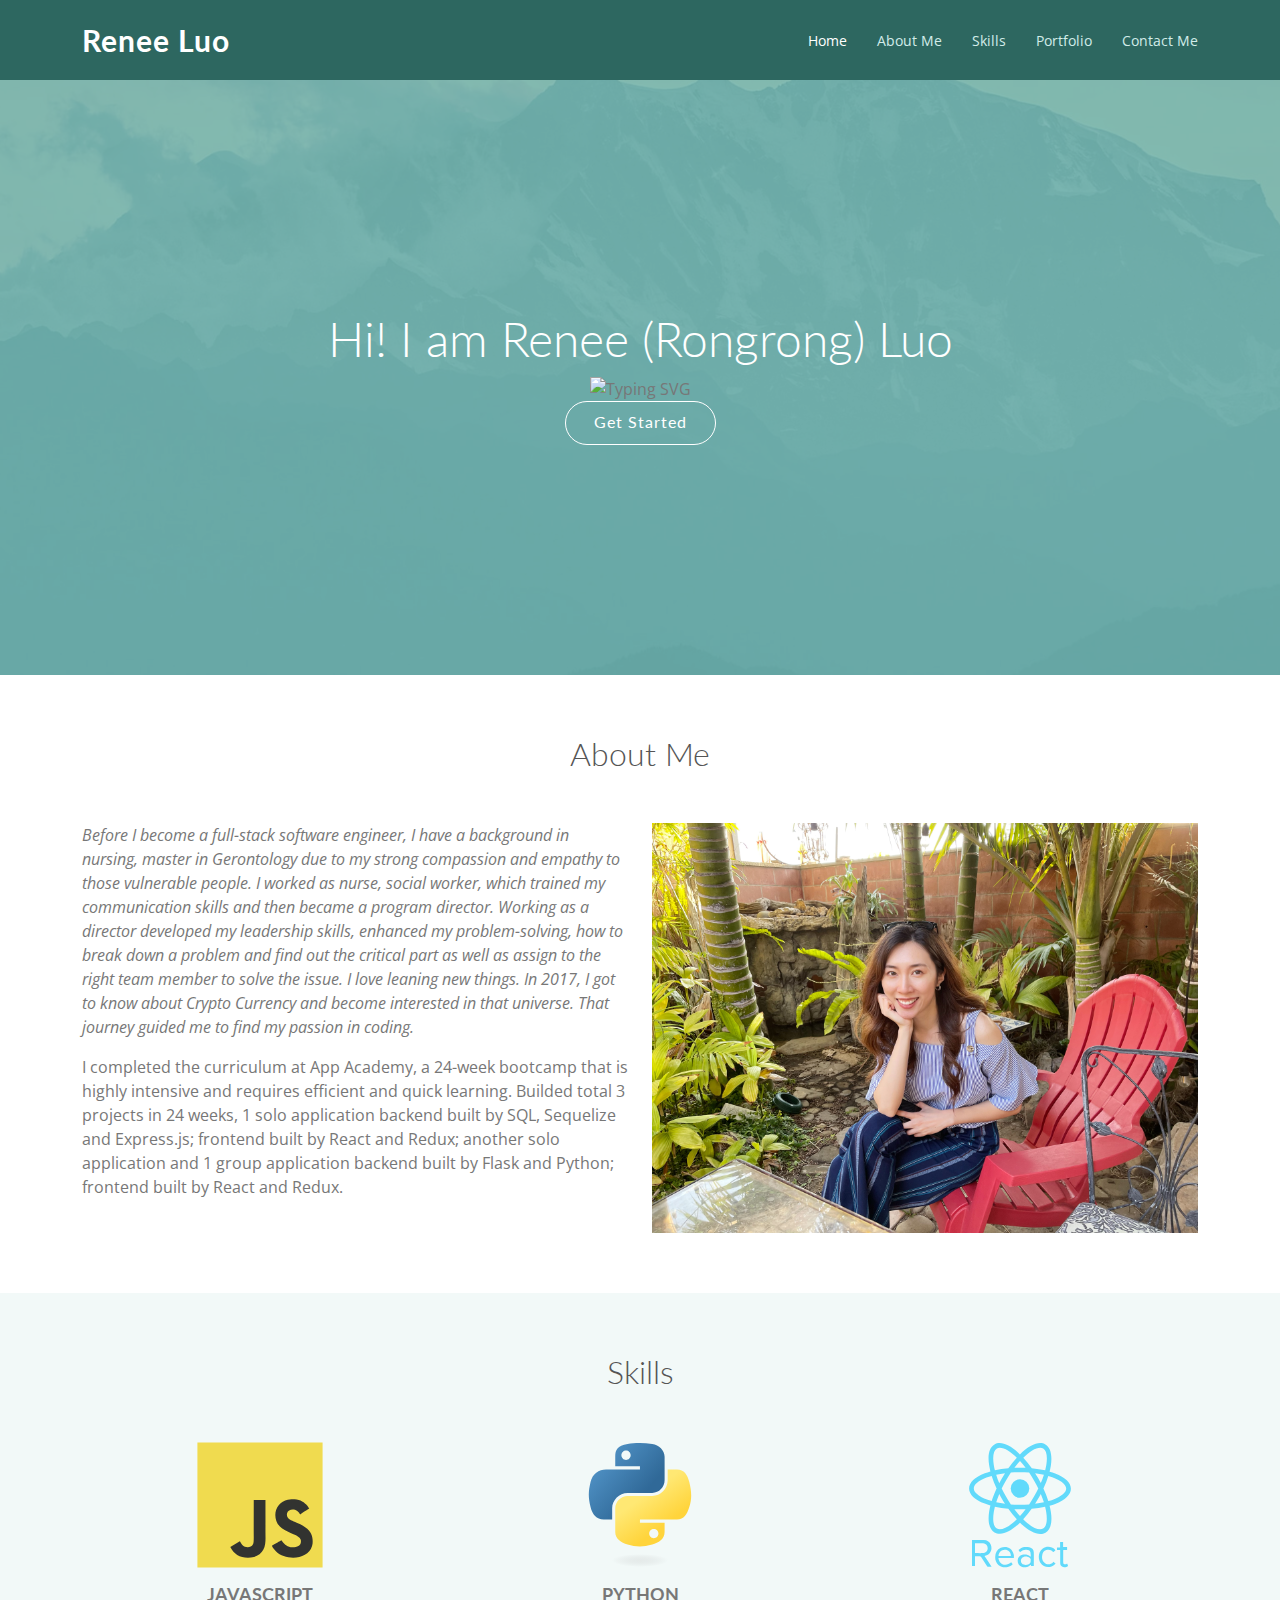
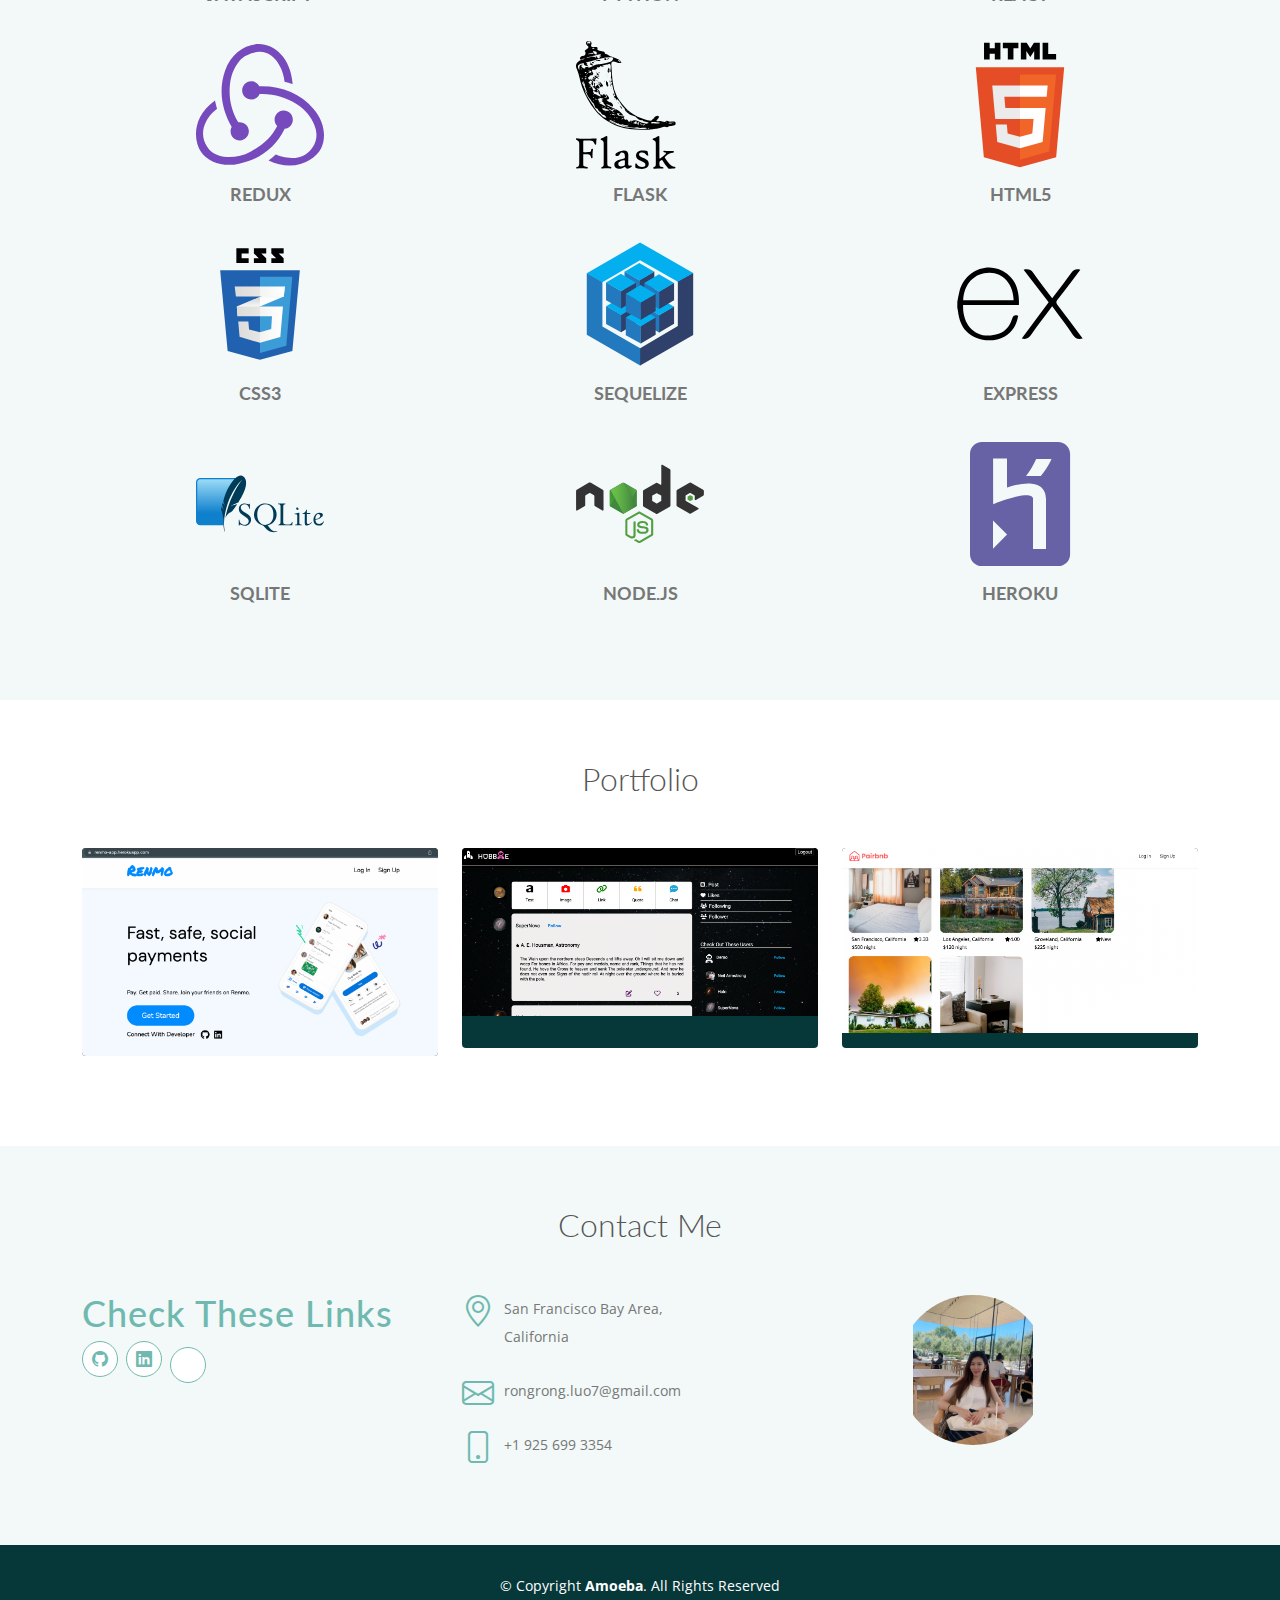
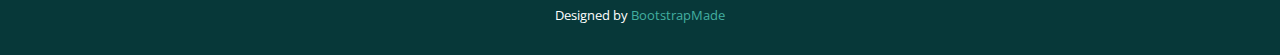
==== commit 59d1b51c: "change in contact" ====
--- a/index.html
+++ b/index.html
@@ -582,7 +582,8 @@
               <div class="text-center"><button type="submit">Send Message</button></div> -->
              
             <!-- </form> -->
-            <img src="assets/img/connection.svg" alt="connection SVG" />
+            <!-- <img src="assets/img/connection.svg" alt="connection SVG" /> -->
+            <img src="assets/img/contact-photo.jpg" alt="connection SVG" />
           </div>
 
         </div>
--- a/assets/css/style.css
+++ b/assets/css/style.css
@@ -1004,11 +1004,24 @@
   background: #92cac3;
 }
 
-/* .col-lg-5.col-md-12 {
-  border: 2px red dotted;
+.col-lg-5.col-md-12 {
+  display: flex;
+  /* border: 2px red dotted; */
+  position: relative;
+  align-items: center;
+  height: 150px;
+  justify-content: center;
   
   
-} */
+}
+.col-lg-5.col-md-12 > img{
+    width: 150px;
+    height: 100%;
+    border-radius: 50%;
+    object-fit: contain;
+  
+  
+}
 
 @-webkit-keyframes animate-loading {
   0% {
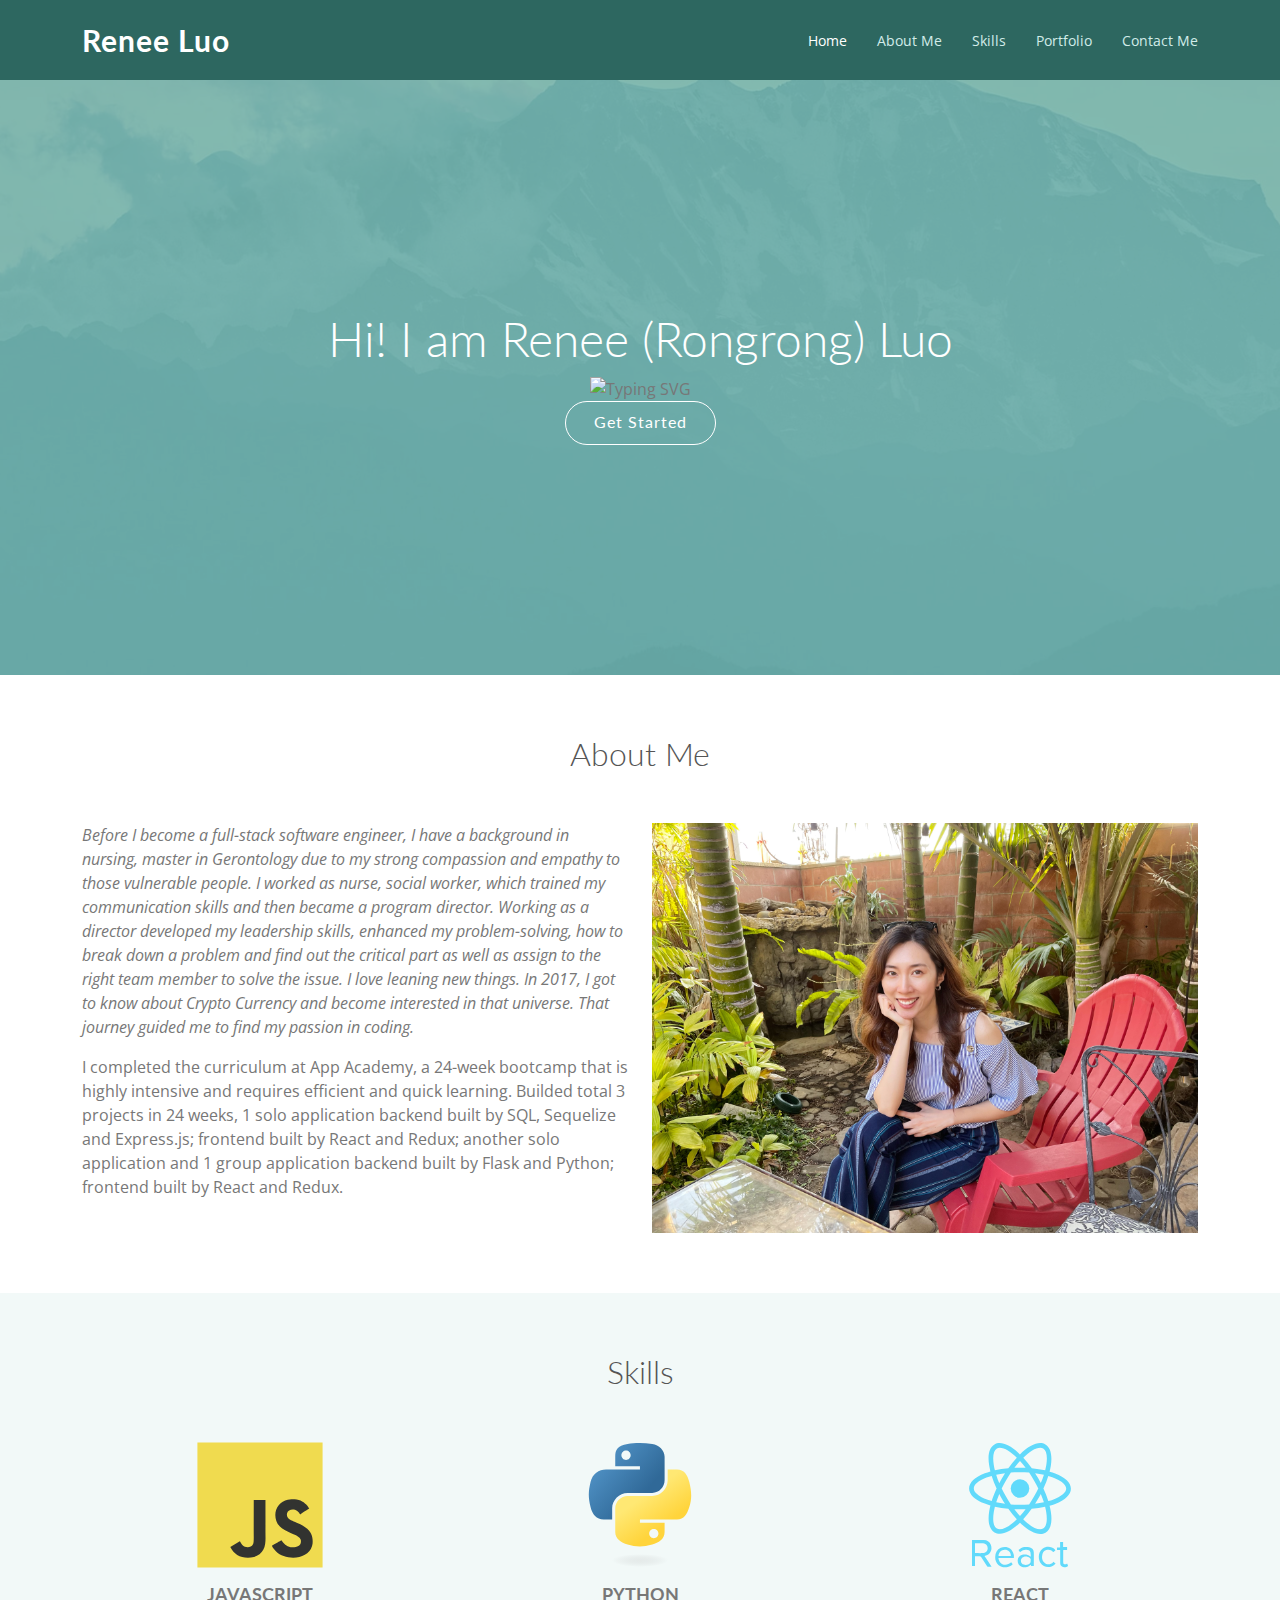
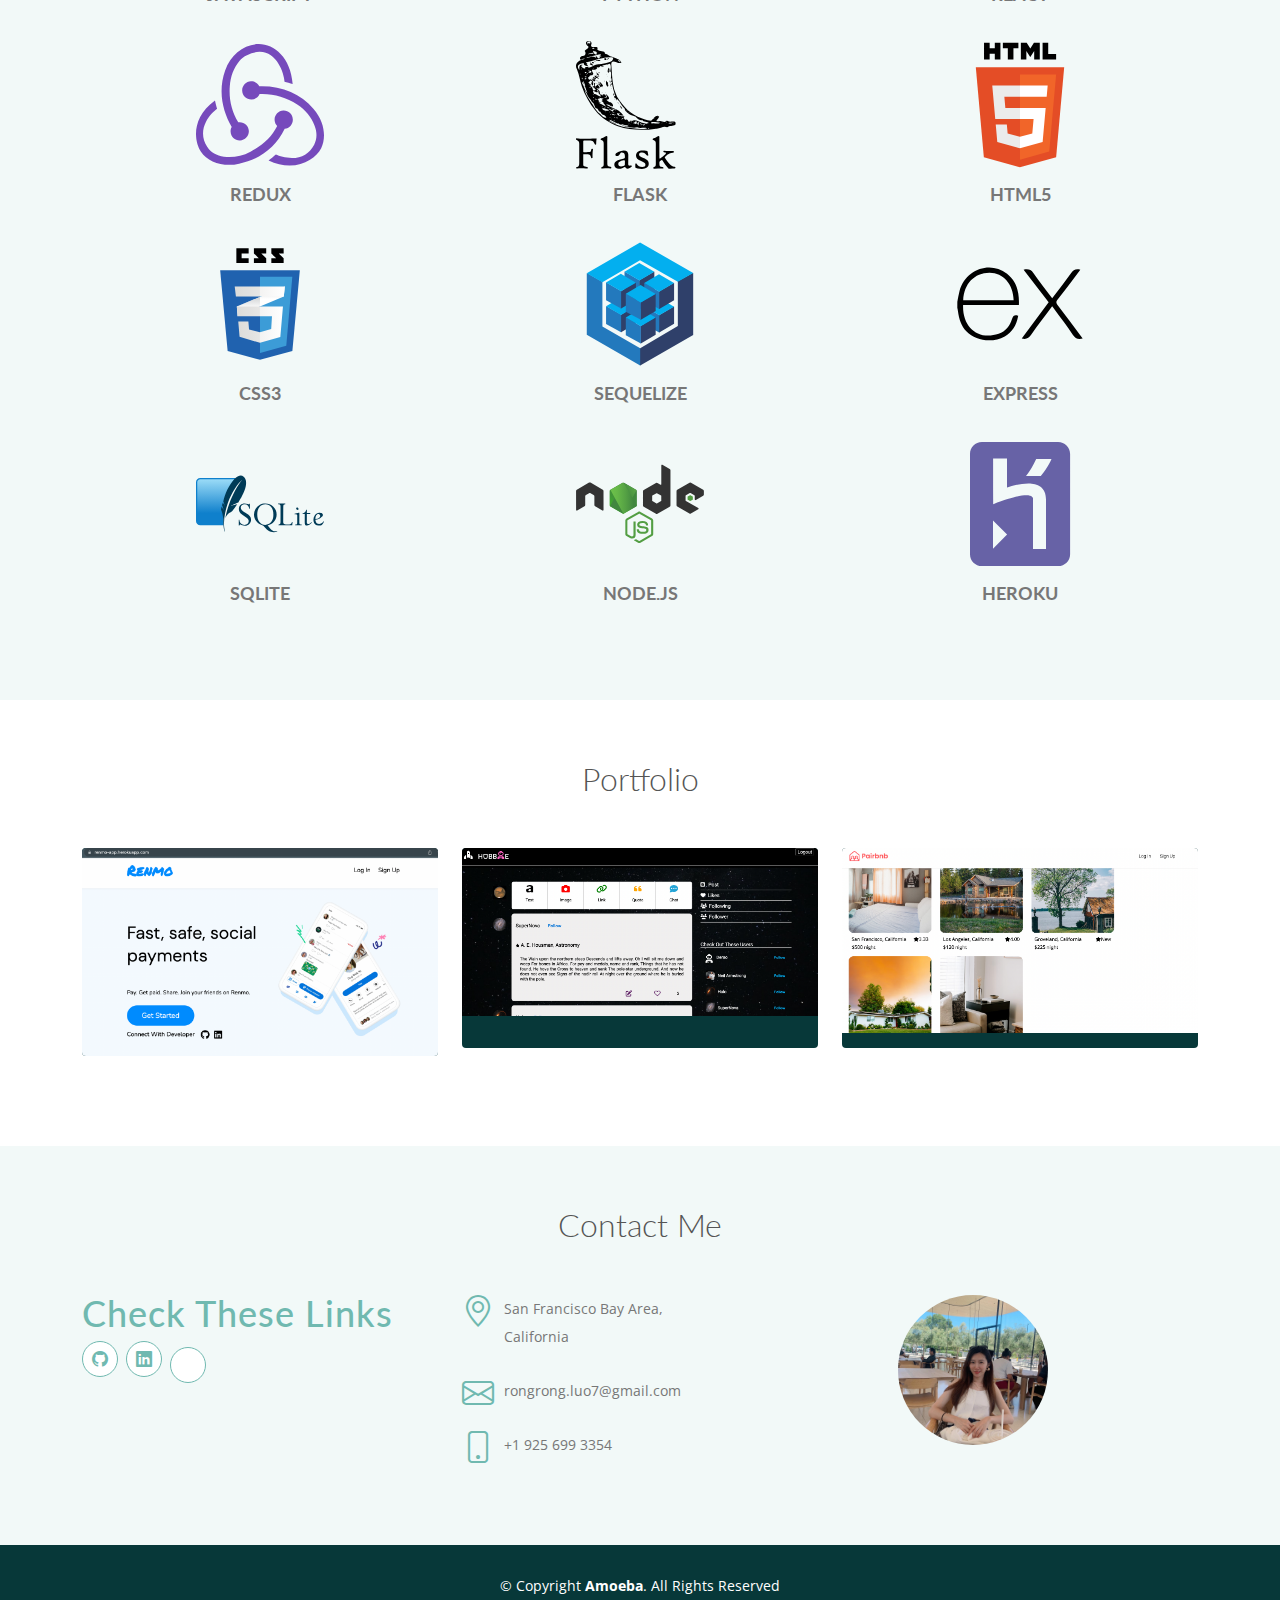
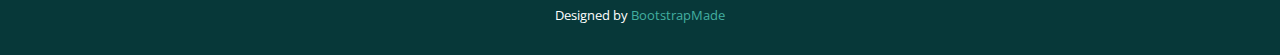
==== commit ed04a771: "change in contact" ====
--- a/index.html
+++ b/index.html
@@ -583,7 +583,7 @@
              
             <!-- </form> -->
             <!-- <img src="assets/img/connection.svg" alt="connection SVG" /> -->
-            <img src="assets/img/contact-photo.jpg" alt="connection SVG" />
+            <img src="assets/img/contact-photo.jpg" alt="connection jpg" style="width: 150px; height: 150px; border-radius: 50%; object-fit: cover;"/>
           </div>
 
         </div>
--- a/assets/css/style.css
+++ b/assets/css/style.css
@@ -1018,7 +1018,7 @@
     width: 150px;
     height: 100%;
     border-radius: 50%;
-    object-fit: contain;
+    object-fit: cover;
   
   
 }
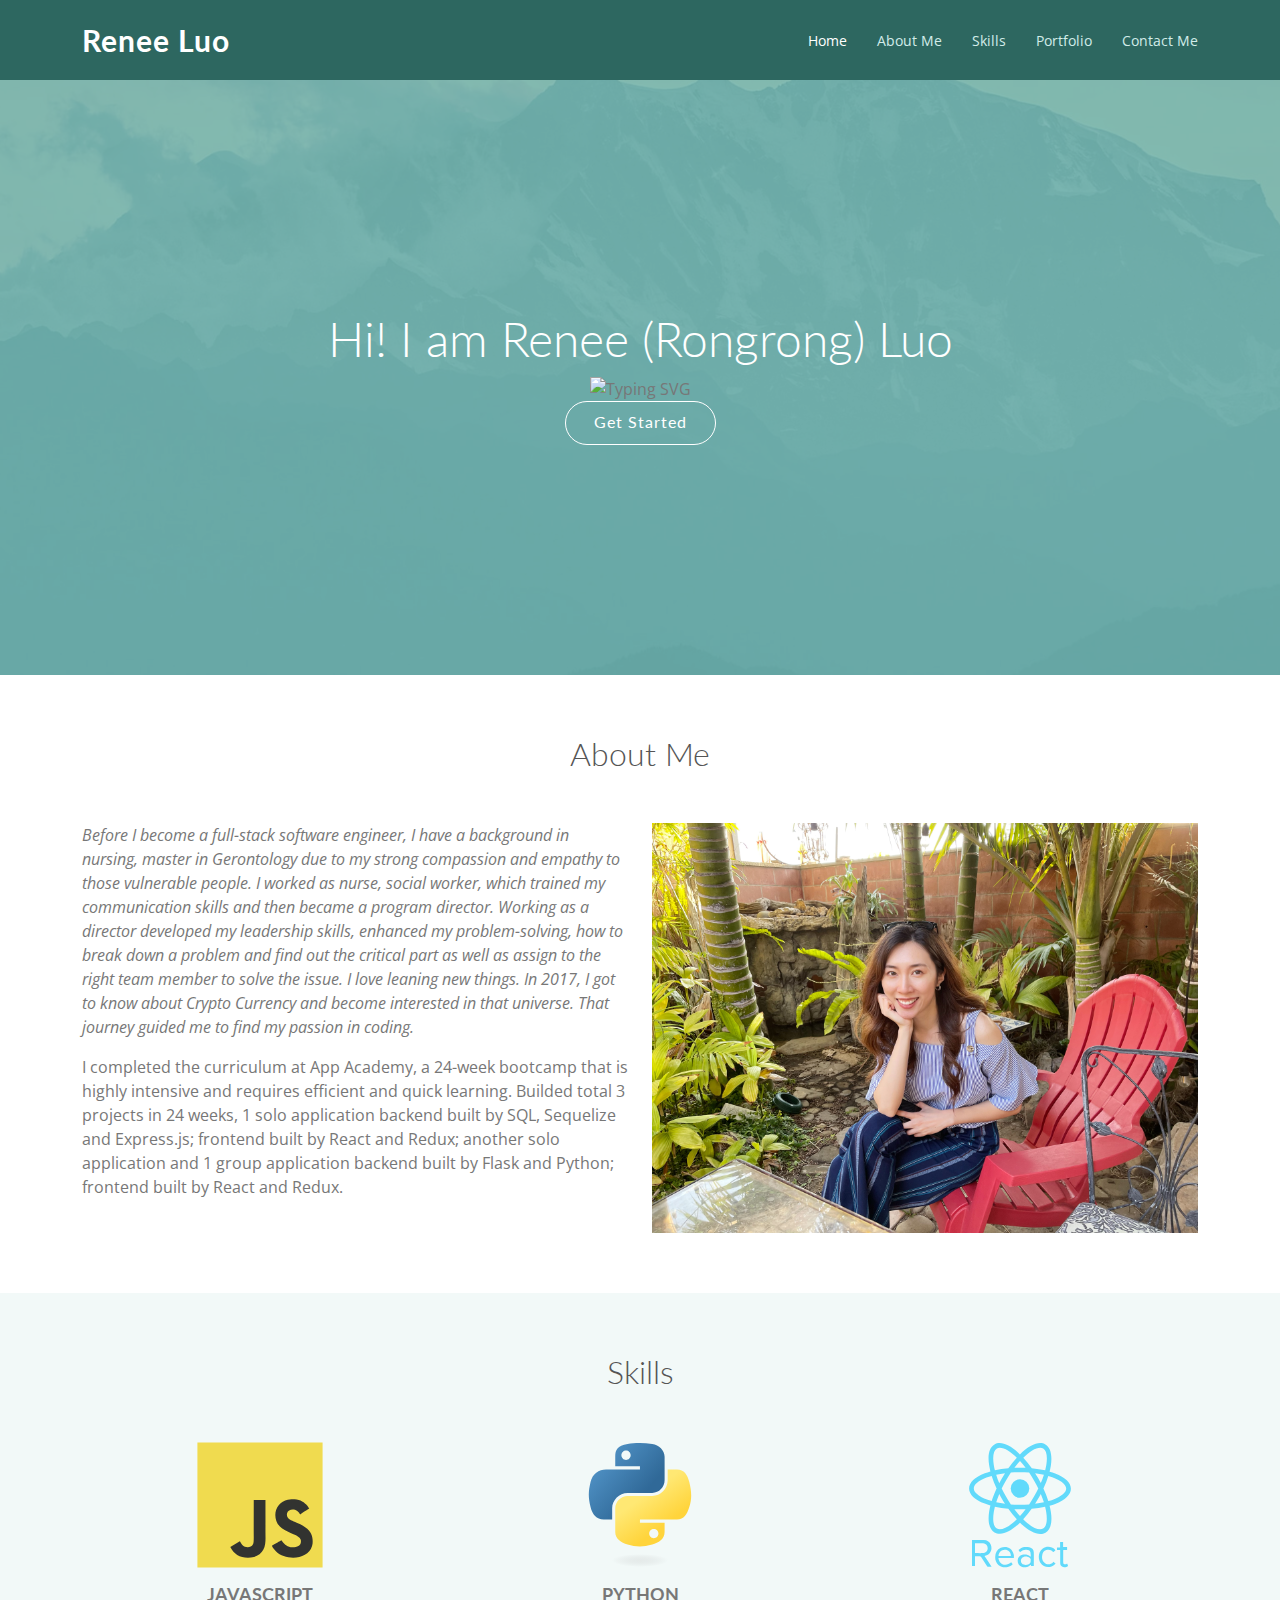
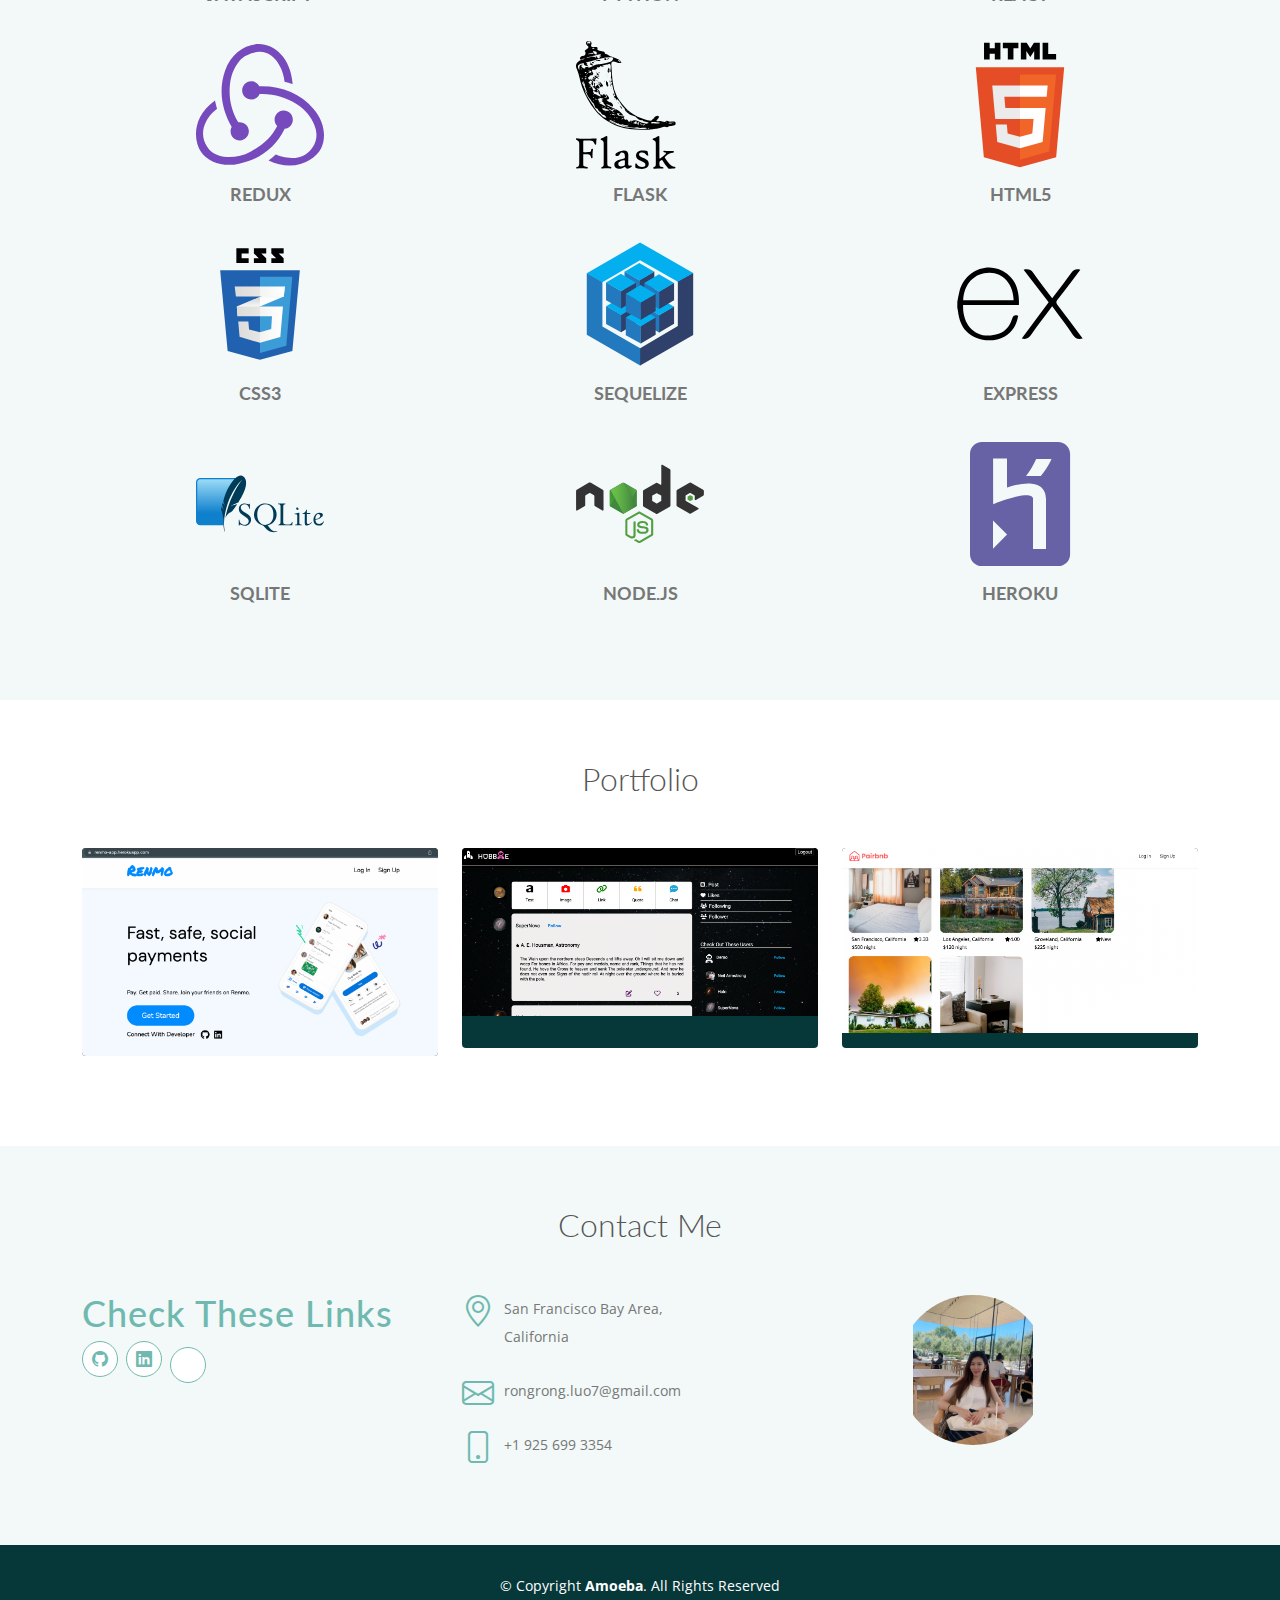
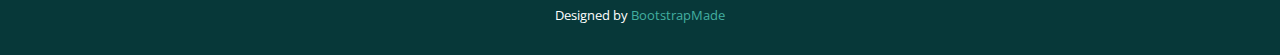
==== commit 93ede72a: "change in contact" ====
--- a/index.html
+++ b/index.html
@@ -583,7 +583,7 @@
              
             <!-- </form> -->
             <!-- <img src="assets/img/connection.svg" alt="connection SVG" /> -->
-            <img src="assets/img/contact-photo.jpg" alt="connection jpg" style="width: 150px; height: 150px; border-radius: 50%; object-fit: cover;"/>
+            <img src="assets/img/contact-photo.jpg" alt="connection jpg" style="width: 150px; height: 150px; border-radius: 50%; object-fit: contain;"/>
           </div>
 
         </div>
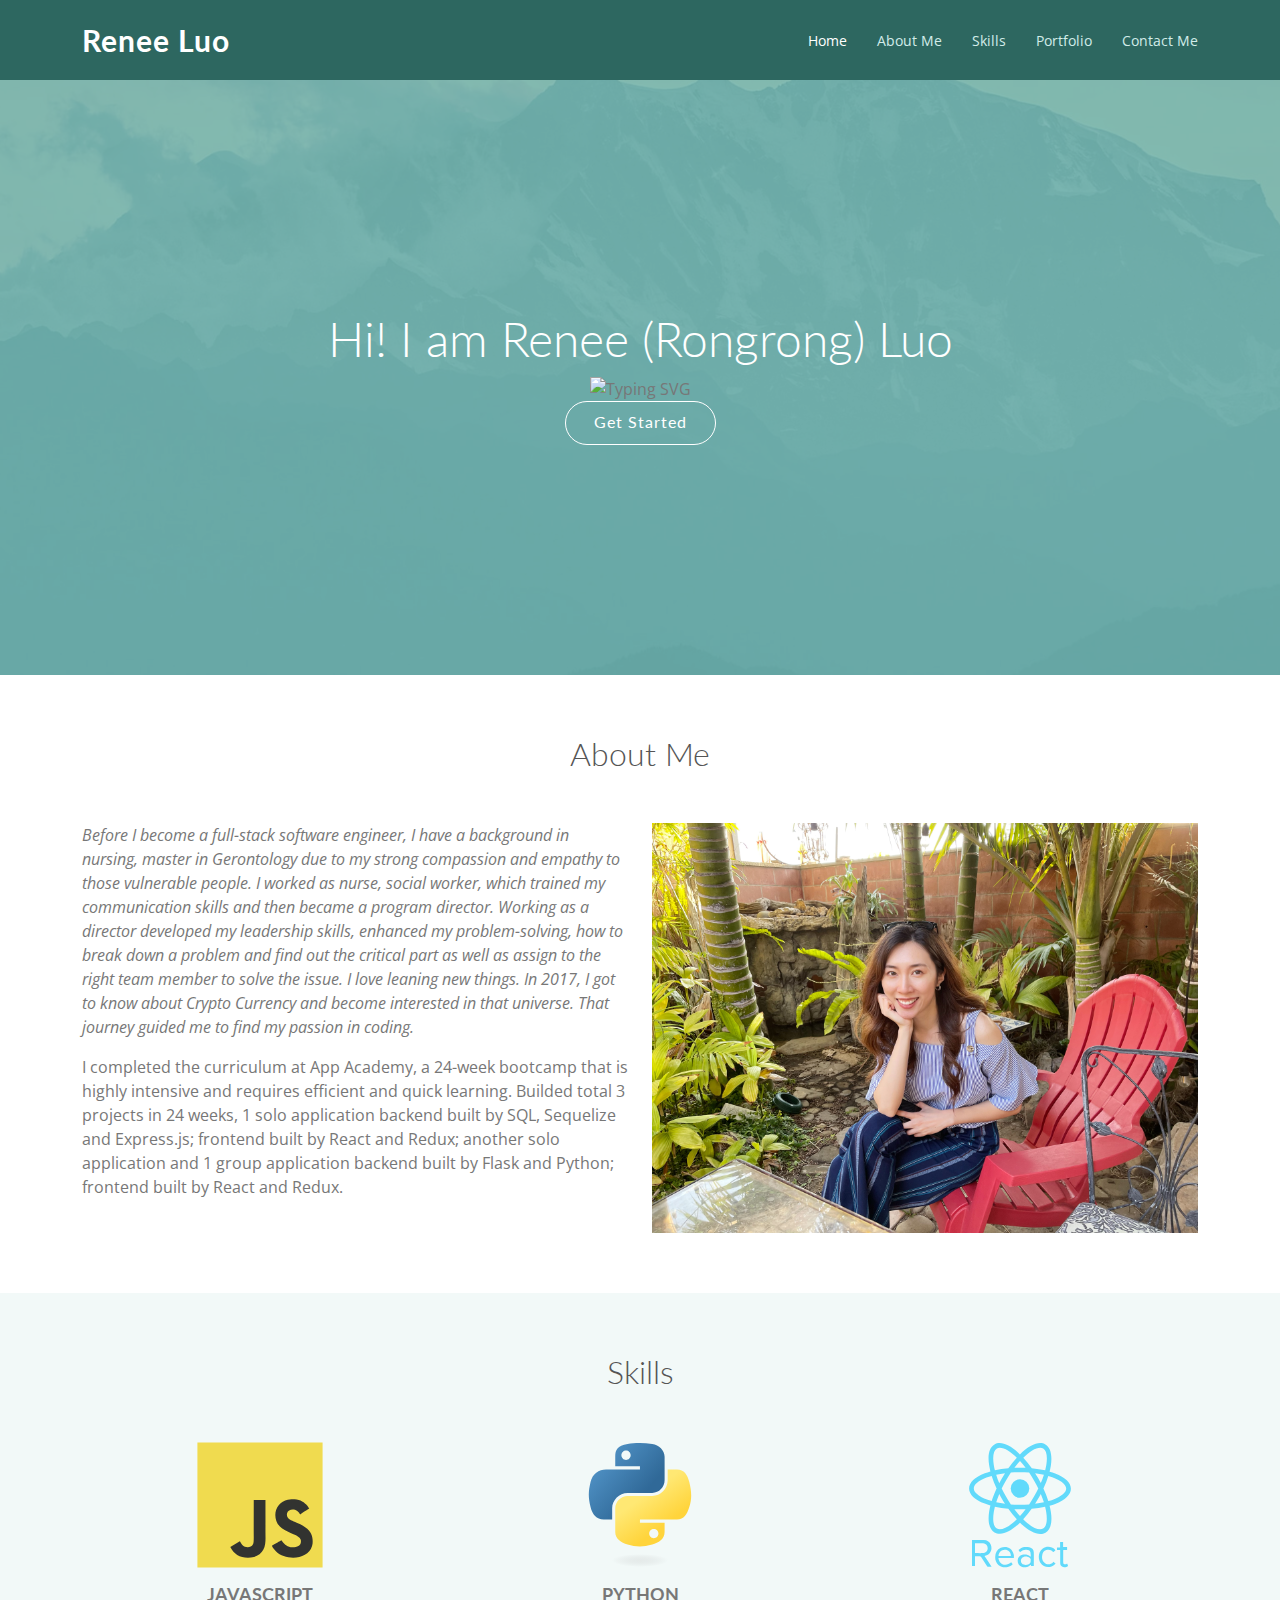
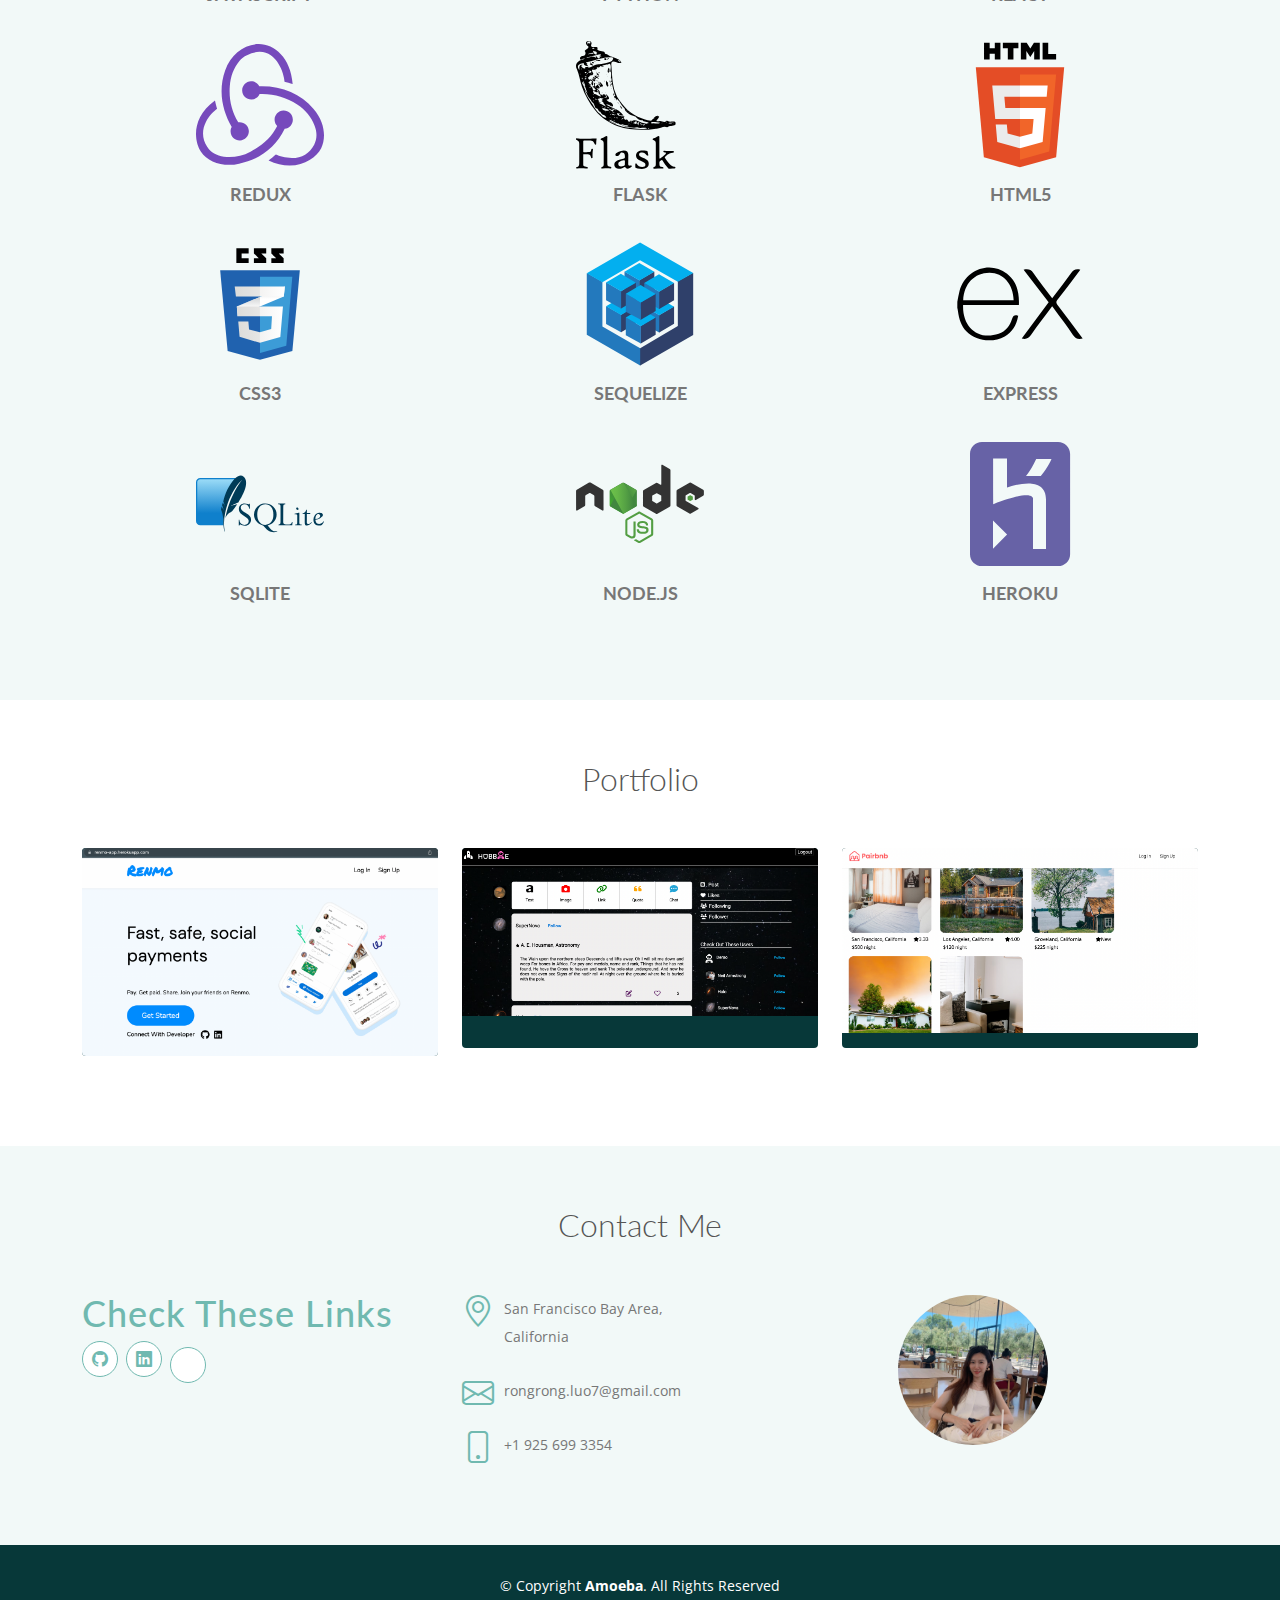
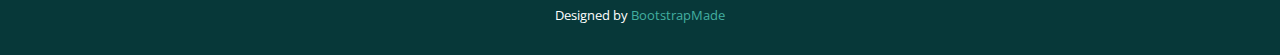
==== commit d945bfe7: "change in contact" ====
--- a/index.html
+++ b/index.html
@@ -583,7 +583,7 @@
              
             <!-- </form> -->
             <!-- <img src="assets/img/connection.svg" alt="connection SVG" /> -->
-            <img src="assets/img/contact-photo.jpg" alt="connection jpg" style="width: 150px; height: 150px; border-radius: 50%; object-fit: contain;"/>
+            <img src="assets/img/contact-photo.jpg" alt="connection jpg" style="width: 150px; height: 150px; border-radius: 50%; object-fit: cover;"/>
           </div>
 
         </div>
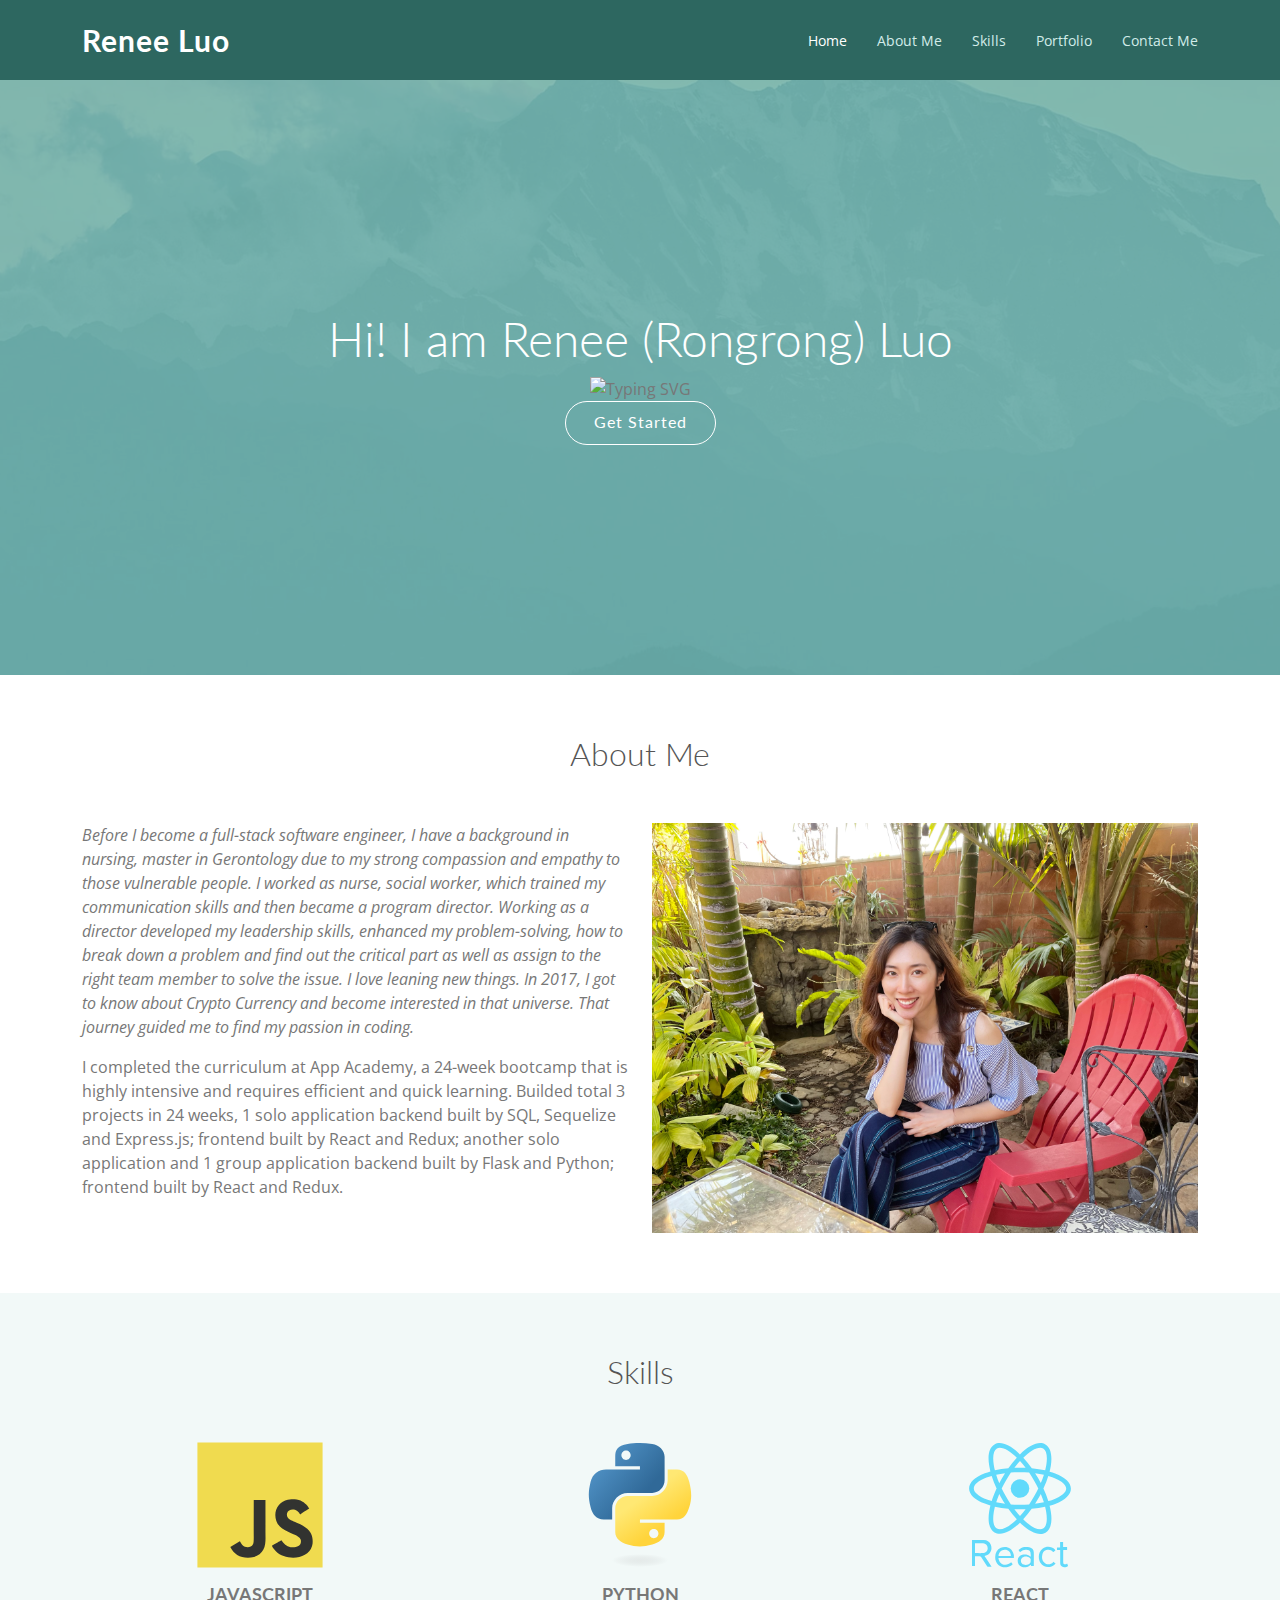
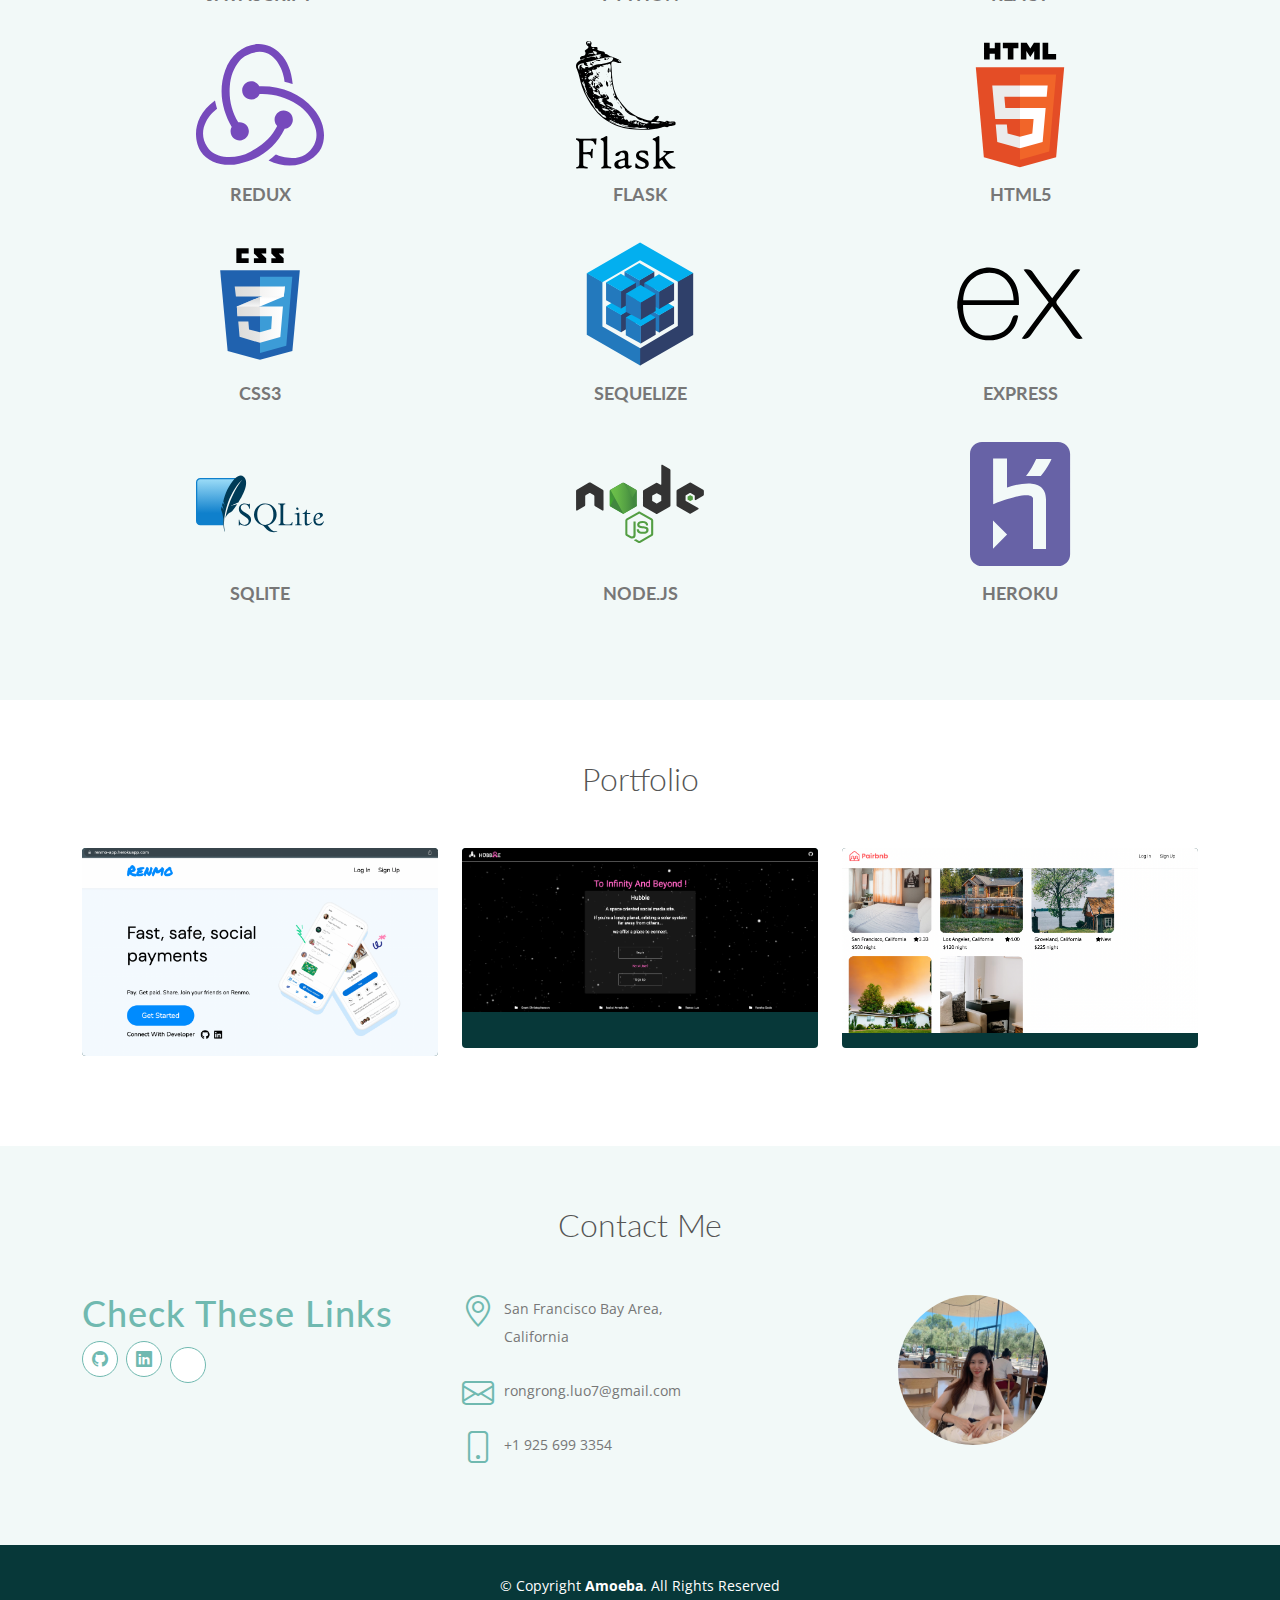
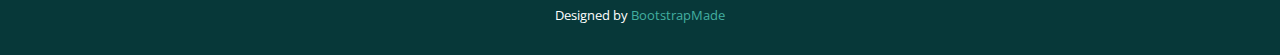
==== commit a9f00803: "add github repo link" ====
--- a/index.html
+++ b/index.html
@@ -262,8 +262,10 @@
               <div class="portfolio-info">
                 <h3><a href="assets/img/portfolio/Renmo.png" data-gallery="portfolioGallery" class="portfolio-lightbox" title="App 1">Renmo</a></h3>
                 <div>
-                  <a href="assets/img/portfolio/Renmo.png" data-gallery="portfolioGallery" class="portfolio-lightbox" title="Renmo - An Apllication inspired by Venmo, that provides a social way to let user pay, get paid easily with friends. Build with Flask Python backend and React Redux frontend. "><i class="bi bi-plus"></i></a>
-                  <a href="https://renmo-app.herokuapp.com/" title="Details"><i class="bi bi-link"></i></a>
+                  <a href="assets/img/portfolio/Renmo.png" data-gallery="portfolioGallery" class="portfolio-lightbox" title="Renmo - An Apllication inspired by Venmo, that provides a social way to let user pay, get paid easily with friends. Build with Flask Python backend and React Redux frontend. " ><i class="bi bi-plus"></i></a>
+                  <a href="https://renmo-app.herokuapp.com/" title="Details" target="_blank"><i class="bi bi-link"></i></a>
+                  <a href="https://github.com/reneeluo7/Renmo" title="Repo" target="_blank"><i class="fa-brands fa-github-alt"></i></a>
+                  
                 </div>
               </div>
             </div>
@@ -276,7 +278,9 @@
                 <h3><a href="assets/img/portfolio/Hubble.png" data-gallery="portfolioGallery" class="portfolio-lightbox" title="Web 3">Hubble</a></h3>
                 <div>
                   <a href="assets/img/portfolio/Hubble.png" data-gallery="portfolioGallery" class="portfolio-lightbox" title="Hubble - A space theme social media site that can let users to share their thoughts, interact with other users by leaving comments, liking posts and following other users. Build with Flask Python backend and React Redux frontend."><i class="bi bi-plus"></i></a>
-                  <a href="https://hubble-app.herokuapp.com/" title="Details"><i class="bi bi-link"></i></a>
+                  <a href="https://hubble-app.herokuapp.com/" title="Details" target="_blank"><i class="bi bi-link"></i></a>
+                  <a href="https://github.com/varshagade211/Hubble" title="Repo" target="_blank"><i class="fa-brands fa-github-alt"></i></a>
+
                 </div>
               </div>
             </div>
@@ -289,7 +293,9 @@
                 <h3><a href="assets/img/portfolio/Pairbnb.png" data-gallery="portfolioGallery" class="portfolio-lightbox" title="App 2">Pairbnb</a></h3>
                 <div>
                   <a href="assets/img/portfolio/Pairbnb.png" data-gallery="portfolioGallery" class="portfolio-lightbox" title="Pairbnb - A web application inspired by Airbnb that provides an online marketplace for lodging, primarily home-stays for vacation rentals, and tourism activities. Users can see all the reviews on the listings and can manages their own listings and reviews. Build with Express Sequelize backend and React Redux frontend."><i class="bi bi-plus"></i></a>
-                  <a href="https://pairbnb-airbnb-cloning.herokuapp.com/" title="Details"><i class="bi bi-link"></i></a>
+                  <a href="https://pairbnb-airbnb-cloning.herokuapp.com/" title="Details" target="_blank"><i class="bi bi-link"></i></a>
+                  <a href="https://github.com/reneeluo7/Pairbnb-airbnb-clone-project" title="Repo" target="_blank"><i class="fa-brands fa-github-alt"></i></a>
+
                 </div>
               </div>
             </div>
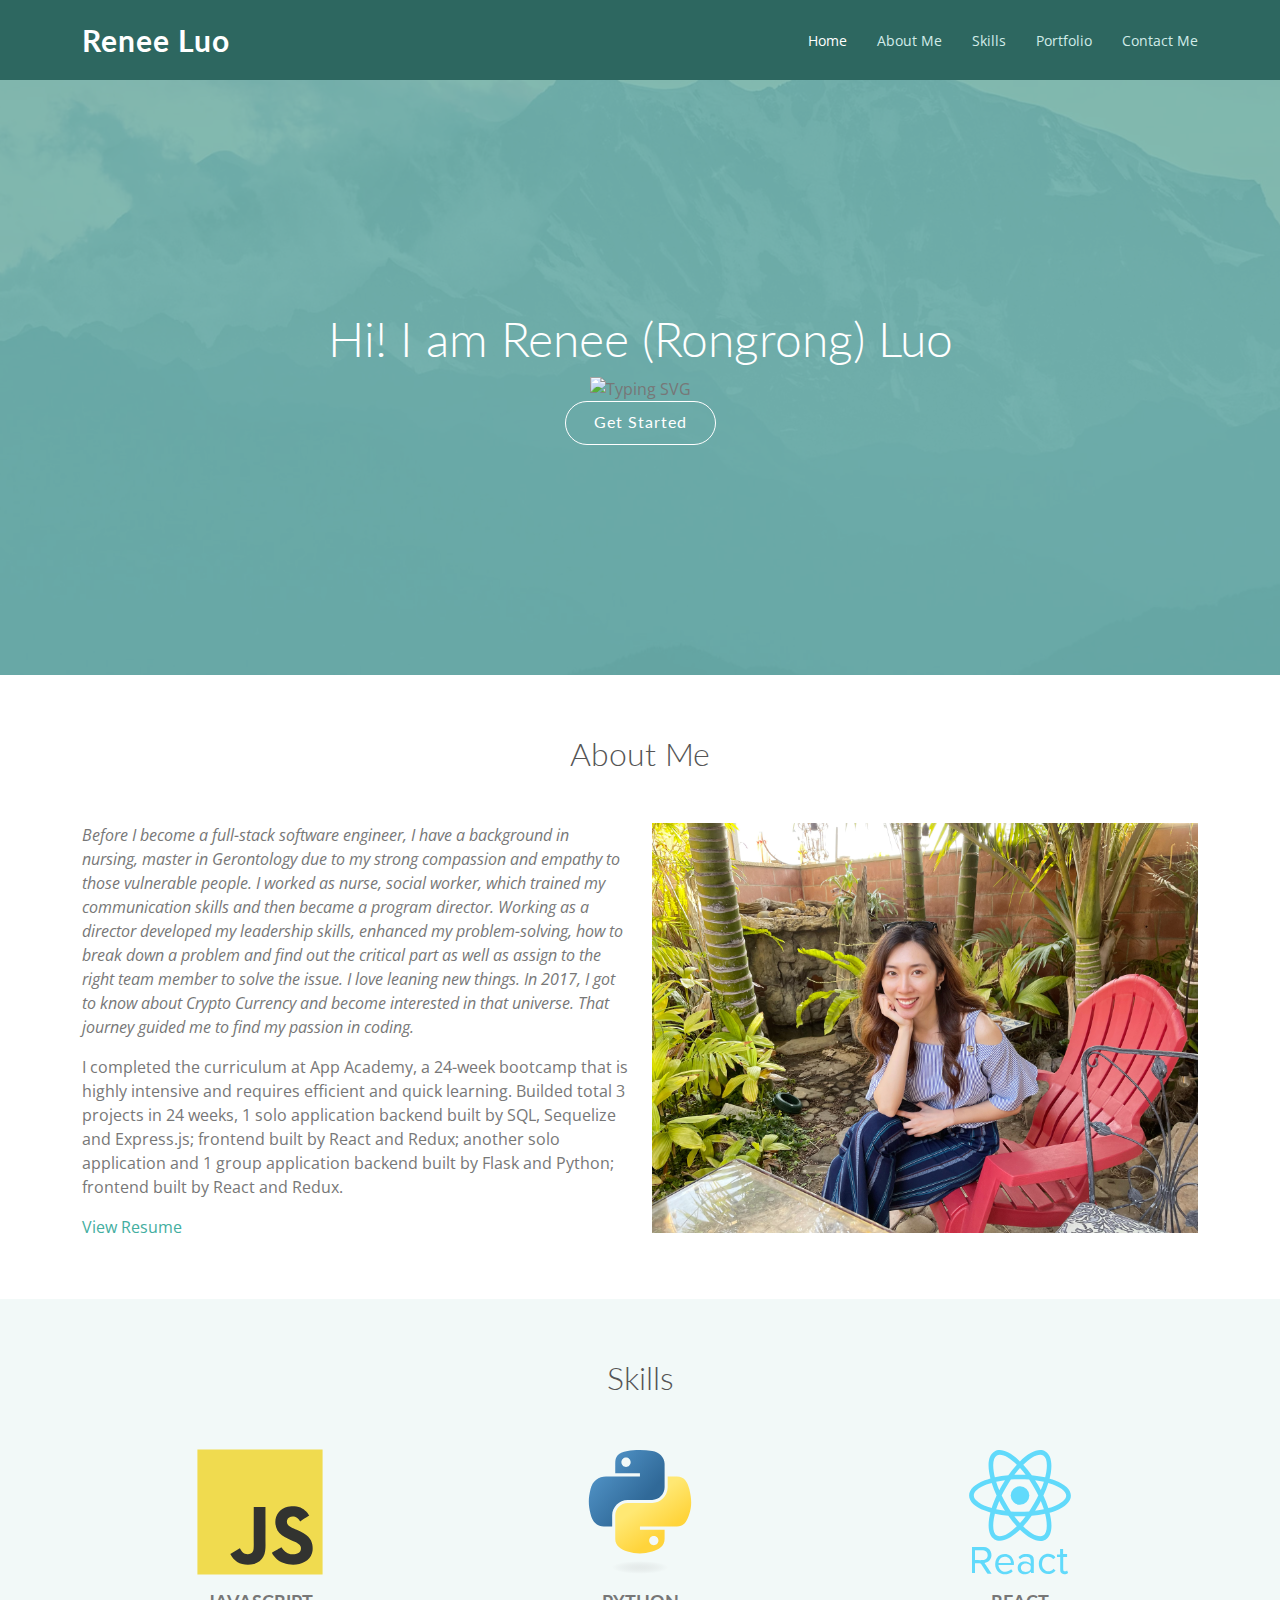
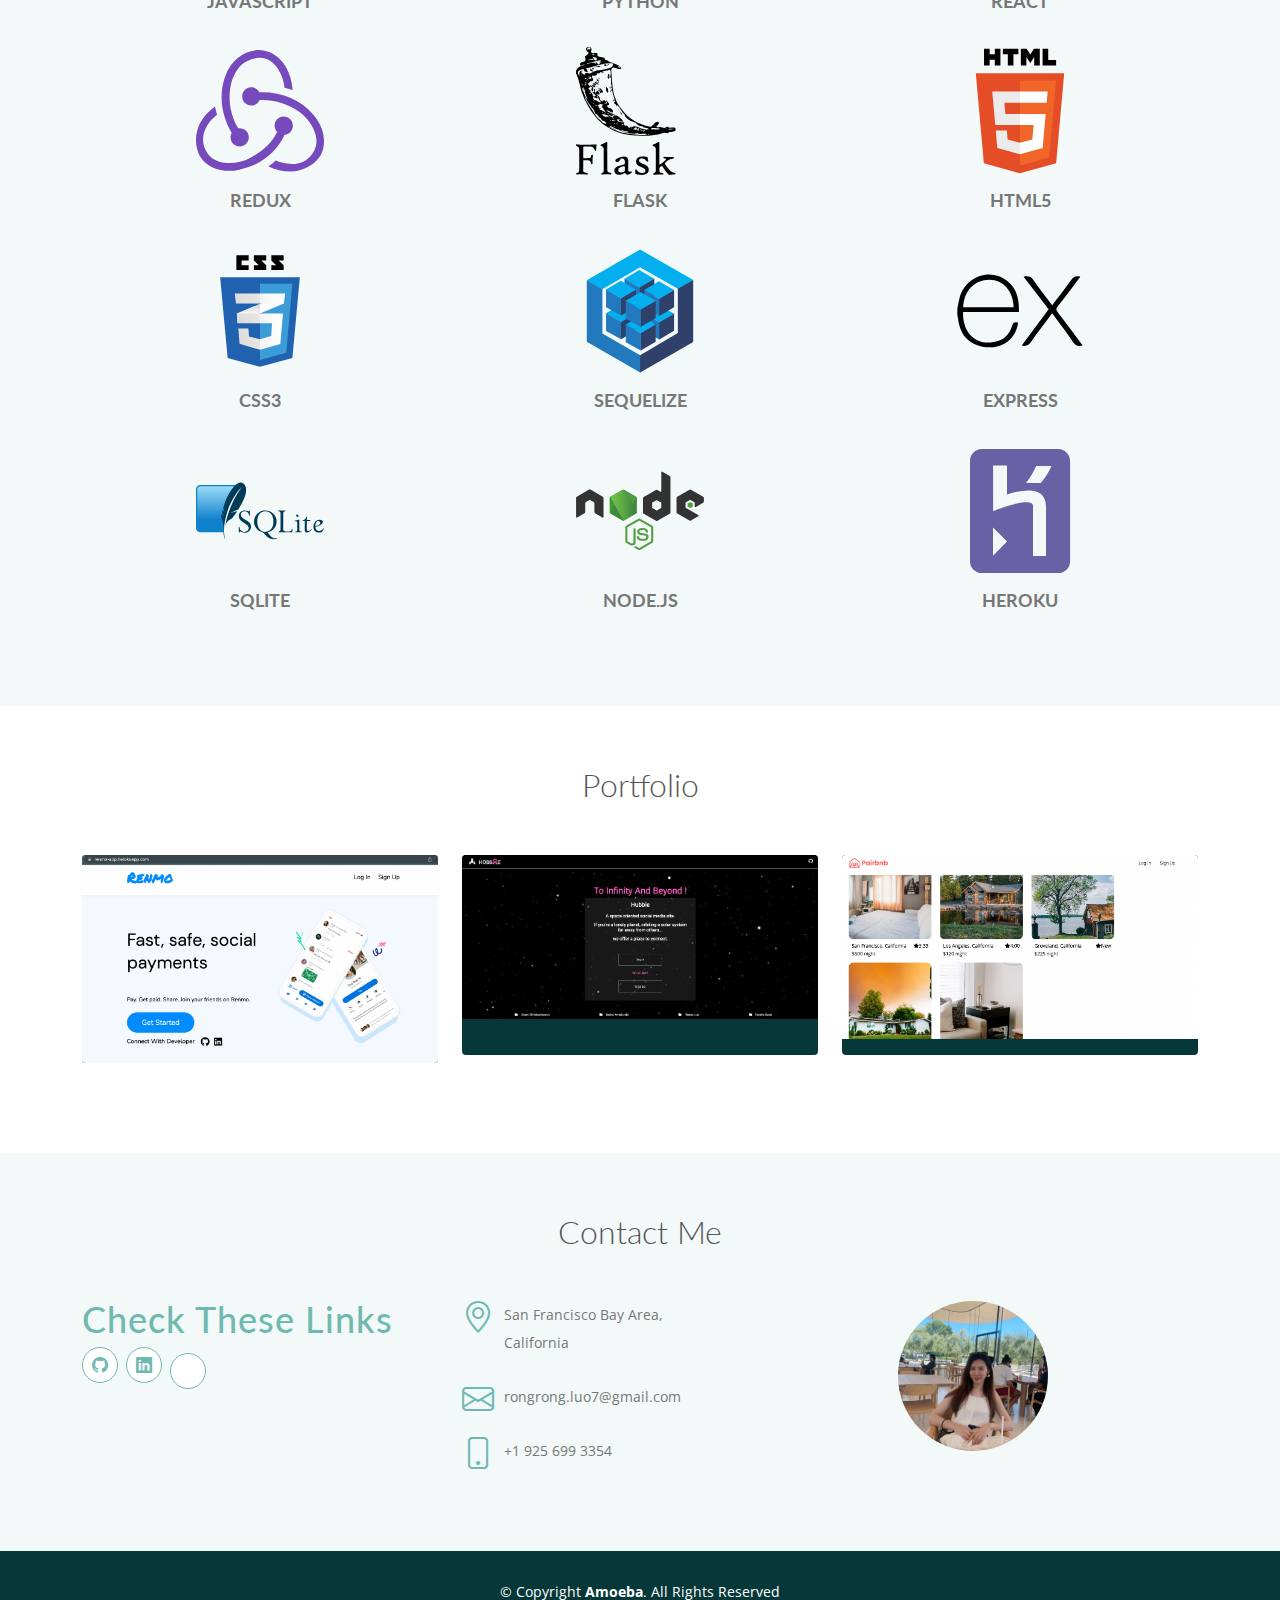
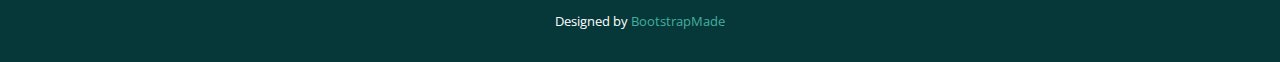
==== commit af3b8655: "add resume" ====
--- a/index.html
+++ b/index.html
@@ -117,6 +117,7 @@
             <p>
               I completed the curriculum at App Academy, a 24-week bootcamp that is highly intensive and requires efficient and quick learning. Builded total 3 projects in 24 weeks, 1 solo application backend built by SQL, Sequelize and Express.js; frontend built by React and Redux; another solo application and 1 group application backend built by Flask and Python; frontend built by React and Redux.
             </p>
+            <a href="assets/img/Resume.pdf" target="_blank">View Resume</a>
           </div>
         </div>
 
@@ -277,7 +278,7 @@
               <div class="portfolio-info">
                 <h3><a href="assets/img/portfolio/Hubble.png" data-gallery="portfolioGallery" class="portfolio-lightbox" title="Web 3">Hubble</a></h3>
                 <div>
-                  <a href="assets/img/portfolio/Hubble.png" data-gallery="portfolioGallery" class="portfolio-lightbox" title="Hubble - A space theme social media site that can let users to share their thoughts, interact with other users by leaving comments, liking posts and following other users. Build with Flask Python backend and React Redux frontend."><i class="bi bi-plus"></i></a>
+                  <a href="assets/img/portfolio/Hubble.png" data-gallery="portfolioGallery" class="portfolio-lightbox" title="Hubble - A space theme social media site that can let users share their thoughts, and interact with other users by leaving comments, liking posts, and following other users. Build with Flask Python backend and React Redux frontend."><i class="bi bi-plus"></i></a>
                   <a href="https://hubble-app.herokuapp.com/" title="Details" target="_blank"><i class="bi bi-link"></i></a>
                   <a href="https://github.com/varshagade211/Hubble" title="Repo" target="_blank"><i class="fa-brands fa-github-alt"></i></a>
 
